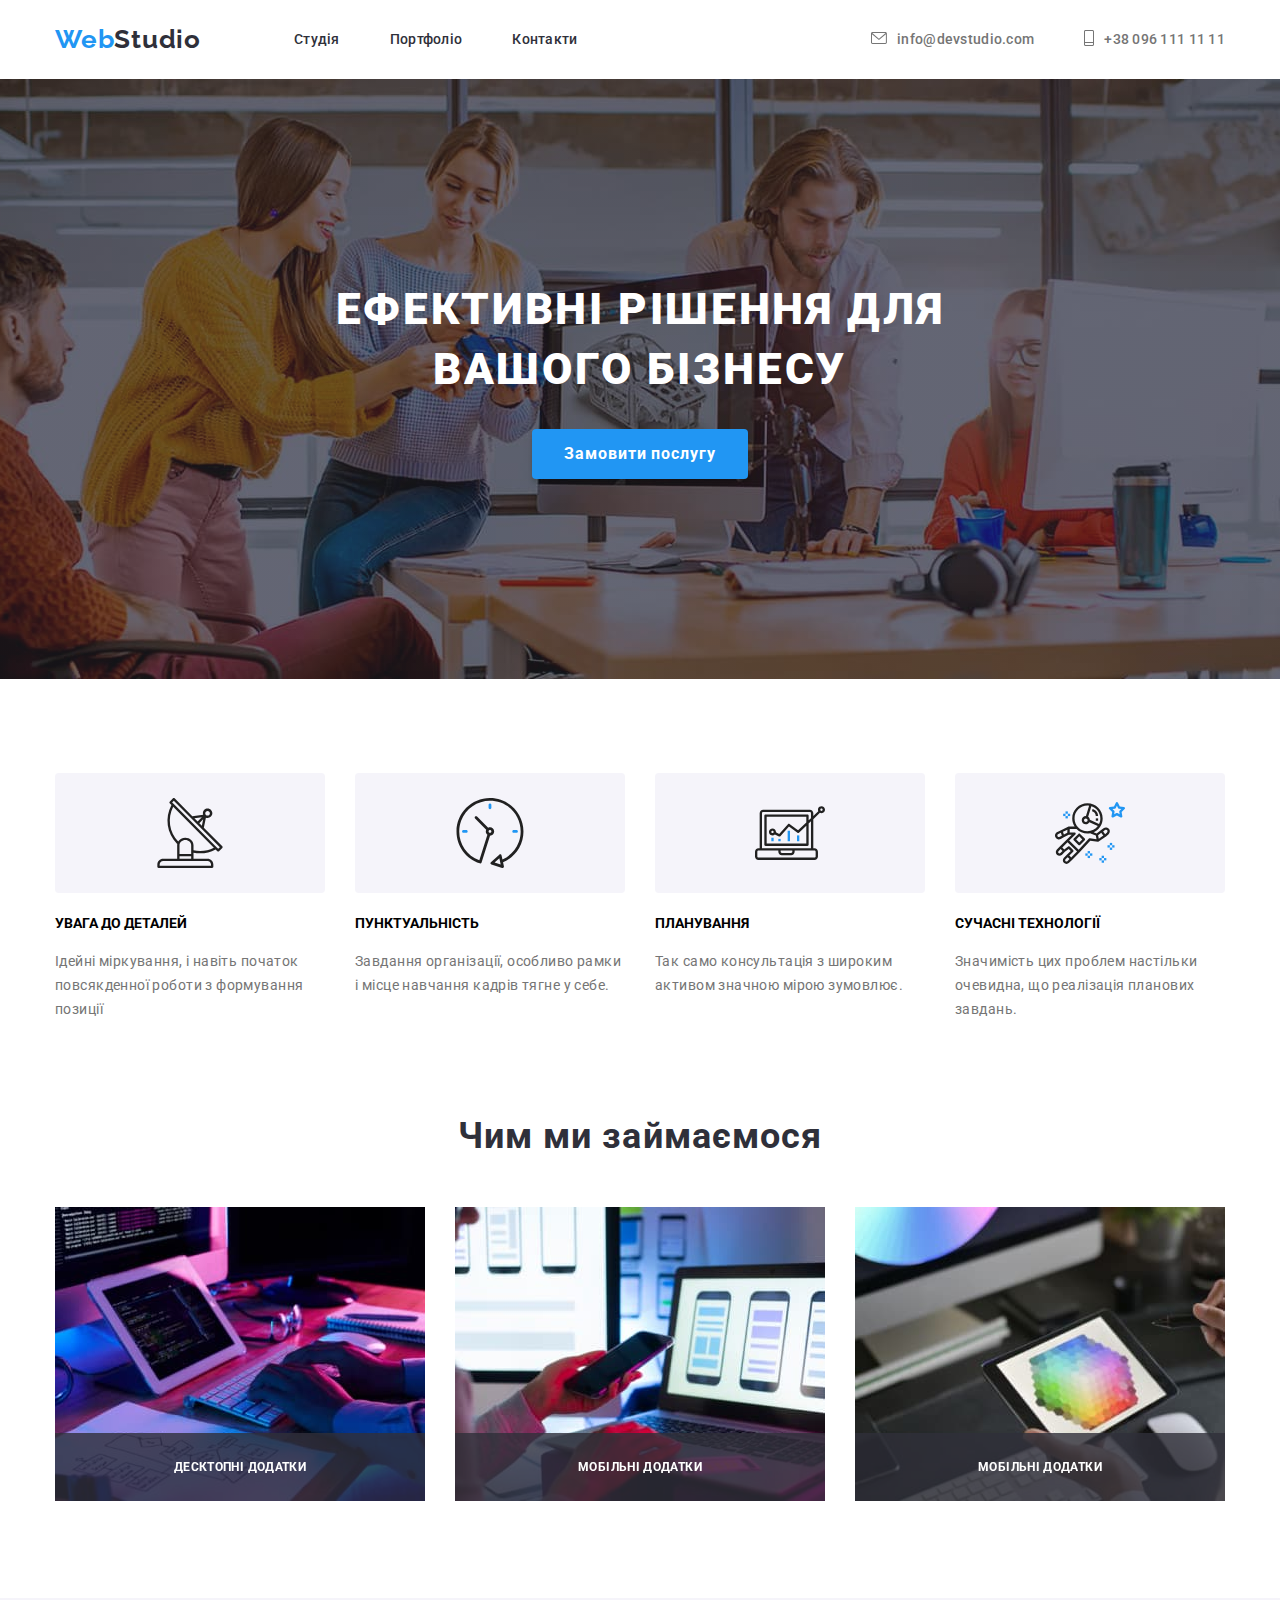
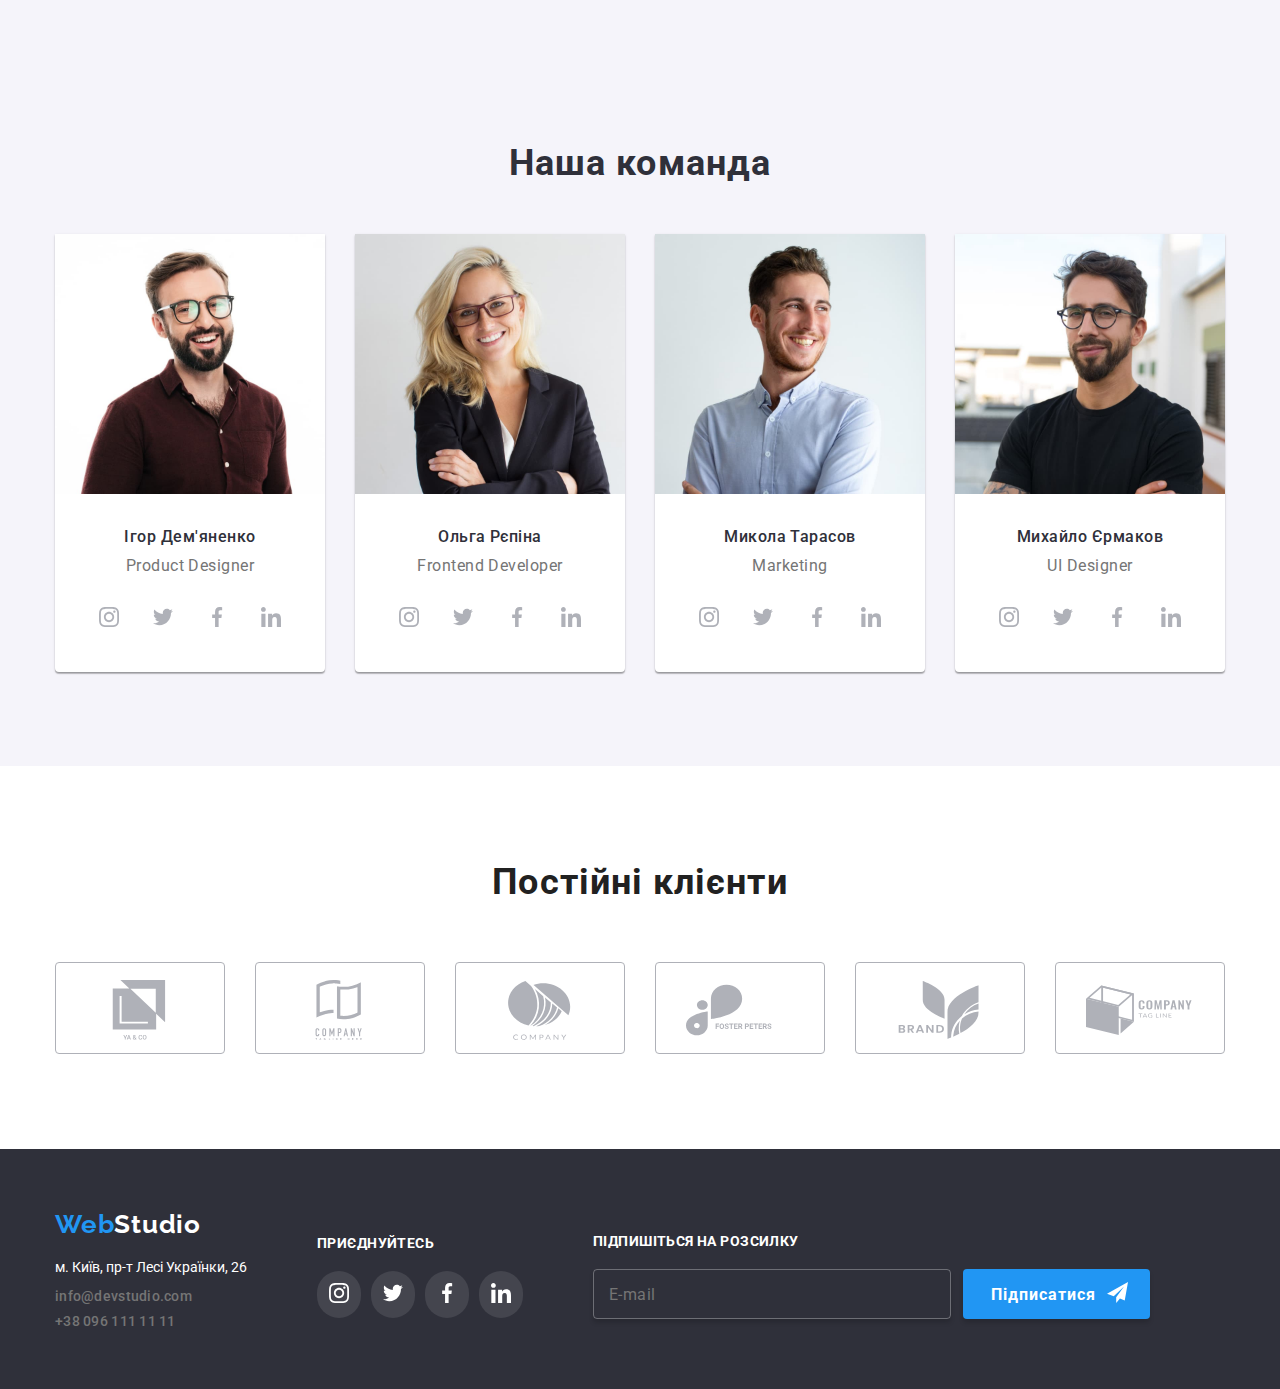
==== index.html @ fb2f6e96 "add Modal, Header after and footer form" ====
<!DOCTYPE html>
<html lang="en">
<head>
    
    
    <meta charset="UTF-8">
    <meta name="viewport" content="width=device-width, initial-scale=1.0">
    <title>Web Studio</title>
    <link rel="stylesheet" href="https://cdnjs.cloudflare.com/ajax/libs/modern-normalize/2.0.0/modern-normalize.min.css">
    <link rel="preconnect" href="https://fonts.googleapis.com">
<link rel="preconnect" href="https://fonts.gstatic.com" crossorigin>
<link href="https://fonts.googleapis.com/css2?family=Raleway:wght@700;900&family=Roboto:wght@400;500;700&display=swap" rel="stylesheet">
<link rel="stylesheet" href="https://cdnjs.cloudflare.com/ajax/libs/modern-normalize/2.0.0/modern-normalize.min.css">
    <link rel="stylesheet" href="./css/studio.css">

    
</head>
<body>
        
    <header class="header">
        <div class="container">
            <div class="header_pages">
            <a href="index.html" class="logo">Web<span class="logo2" id="header-logo__black">Studio</span></a>
            <nav class="navigation">
            <ul class="nav__list">
                <li class="nav-list__item"><a href="./index.html" class="nav-list__link">Студія</a></li>
                <li class="nav-list__item"><a href="./Portfolio.html" class="nav-list__link">Портфоліо</a> </li>
                <li class="nav-list__item"><a href="#" class="nav-list__link">Контакти</a></li>
            </ul>
            </nav>
        </div>
            <ul class="contacts">

                <li class="contacts__item">
                <a href="mailto:info@devstudio.com" class="contact-link__item">    
                    <svg class="contacts-email__svg">
                    <use href="./images/icons/symbol-defs.svg#icon-email"></use>
                </svg>
                </a> 
                <a href="mailto:info@devstudio.com" class="mailto__link">info@devstudio.com</a>
            </li>
                <li class="contacts__item">
                    <a href="tel:+380961111111" class="contact-link__item">
                    <svg class="contacts-phone__svg">
                    <use href="./images/icons/symbol-defs.svg#icon-phone"></use>
                </svg>
                </a>
                <a href="tel:+380961111111" class="tel__link">+38 096 111 11 11</a>
            </li>
            
            </ul>
    </div>
    </header>
    <main class="main">
        <section class="hero">
        <div class="container">
            <h1 class="hero__title">Ефективні рішення для вашого бізнесу</h1>  
            <button type="button" class="hero__btn" data-open-modal>Замовити послугу</button> 
            <div class="backdrop is-hidden" data-modal>
                <div class="modal" >
                    <form class="modal__form"> 
                    <h3 class="modal__title">Залиште свої дані, ми вам передзвонимо</h3>
                     
                        <ul class="modal-form__list">
                            <li class="modal-list__item">
                                <label for="name" class="modal-form__label">Ім'я</label> 
                                <input type="name" id="name" class="modal-form__input">
                                <svg class="modal-form__icon">
                                    <use href="./images/icons/symbol-defs.svg#icon-modal2">
                                    </use>
                                </svg>
                            </li>
                                <li class="modal-list__item">
                                <label for="phone" class="modal-form__label">Телефон</label>
                                <input type="phone" id="phone" class="modal-form__input">
                                <svg class="modal-form__icon">
                                    <use href="./images/icons/symbol-defs.svg#icon-modal3">
                                    </use>
                                </svg>
                            </li>
                            <li class="modal-list__item">
                            <label for="email" class="modal-form__label">Пошта</label>
                            <input type="email" id="email" class="modal-form__input">
                            <svg class="modal-form__icon">
                                <use href="./images/icons/symbol-defs.svg#icon-modal4">

                                </use>
                            </svg>
                            </li>
                            <li class="modal-list__item">
                            <label for="comm" class="modal-form__label">Коментар</label> 
                            <textarea name="text" id="comm" class="modal-form__comm" placeholder="Введіть текст"></textarea>
                            </li>
                        </ul>
                        <div class="modal-form__div">
                            <input type="checkbox" class="modal-form__check">
                            <p class="modal-form__text">Погоджуюся з розсилкою та приймаю <a class="modal-form__link" href="#">Умови договору</a></p>
                        </div>
                        <button type="submit" class="form-btn__submit">Відправити</button>
                     </form>  
                        <button class="modal-btn__close" data-close-modal ><svg class="modal-icon__close"><use href="./images/icons/symbol-defs.svg#icon-modal1"></use></svg></button>
                </div>
            </div>
        </div>
        </section>

    <section class="rules">
        <div class="container">
        <ul class="rules__list">
            <li class="rules-list__item"><h4 class="rules-list__title">УВАГА ДО ДЕТАЛЕЙ</h4> 
            <p class="rules-list__texte">Iдейні міркування, і навіть початок  повсякденної 
             роботи з формування позиції</p></li>
            <li class="rules-list__item"><h4 class="rules-list__title">ПУНКТУАЛЬНІСТЬ</h4>
            <p  class="rules-list__texte"> Завдання організації, особливо рамки і місце навчання кадрів тягне у себе.</p></li>
            <li class="rules-list__item"><h4 class="rules-list__title">ПЛАНУВАННЯ</h4>
            <p  class="rules-list__texte">Так само консультація з широким активом значною мірою зумовлює.</p></li>
            <li class="rules-list__item"> <h4 class="rules-list__title">СУЧАСНІ ТЕХНОЛОГІЇ</h4>
            <p  class="rules-list__texte">Значимість цих проблем настільки очевидна, що реалізація планових завдань.</p></li>
        </ul>
    </div>
        </section>
        <section class="about">
        <div class="container">
            <h2 class="about__title">Чим ми займаємося</h2>
            <ul class="about__list">
                <li class="about-list__item"><img class="about-list__img" src="./images/app1.jpg" alt="Planning">
                <p class="about-list__texte"> Десктопні додатки</p>
                </li>
                <li class="about-list__item"><img class="about-list__img" src="./images/app2.jpg" alt="Designing">
                <p class="about-list__texte"> Мобільні додатки</p>
                </li>  
                <li class="about-list__item"> <img class="about-list__img" src="./images/app3.jpg" alt="Design">
                <p class="about-list__texte"> Мобільні додатки</p>
                </li>
            </ul> 
        </div>
        </section>
        <section class="team">
            <div class="container">
        
            <h2 class="team__title">Наша команда</h2>
        <ul class="team__list">
        <li class="team-list__item">
            <img class="team__img" src="./images/team1.jpg" alt="Igor">
            <p class="team-list__name">Ігор Дем'яненко</p><p class="team-list__work">
            Product Designer</p>
            <ul class="team-list__svgs">
                <li class="team-svgs__item">
                    <a class="team-svgs__link" href="#">
                        <svg class="team-list__svg">
                            <use href="./images/icons/symbol-defs.svg#icon-instagram"></use>
                        </svg>
                    </a>
                </li>
                <li class="team-svgs__item">
                    <a class="team-svgs__link" href="#">
                        <svg class="team-list__svg">
                            <use href="./images/icons/symbol-defs.svg#icon-twitter"></use>
                        </svg>
                    </a>
                </li>
                <li class="team-svgs__item">
                    <a class="team-svgs__link" href="#">
                        <svg class="team-list__svg">
                            <use href="./images/icons/symbol-defs.svg#icon-facebook"></use>
                        </svg>
                    </a>
                </li>
                <li class="team-svgs__item">
                <a class="team-svgs__link" href="#">
                        <svg class="team-list__svg">
                            <use href="./images/icons/symbol-defs.svg#icon-linkedin"></use>
                        </svg>
                    </a>
                </li>
            </ul> 
        </li>
            <li class="team-list__item"><img class="team__img" src="./images/team2.jpg" alt="Olga">
            <p class="team-list__name">Ольга Рєпіна</p><p  class="team-list__work">Frontend Developer</p>
            <ul class="team-list__svgs">
                <li class="team-svgs__item">
                    <a class="team-svgs__link" href="#">
                        <svg class="team-list__svg">
                            <use href="./images/icons/symbol-defs.svg#icon-instagram"></use>
                        </svg>
                    </a>
                </li>
                <li class="team-svgs__item">
                    <a class="team-svgs__link" href="#">
                        <svg class="team-list__svg">
                            <use href="./images/icons/symbol-defs.svg#icon-twitter"></use>
                        </svg>
                    </a>
                </li>
                <li class="team-svgs__item">
                    <a class="team-svgs__link" href="#">
                        <svg class="team-list__svg">
                            <use href="./images/icons/symbol-defs.svg#icon-facebook"></use>
                        </svg>
                    </a>
                </li>
                <li class="team-svgs__item">
                <a class="team-svgs__link" href="#">
                        <svg class="team-list__svg">
                            <use href="./images/icons/symbol-defs.svg#icon-linkedin"></use>
                        </svg>
                    </a>
                </li>
            </ul> 
        </li>
           <li class="team-list__item"> <img class="team__img" src="./images/team3.jpg" alt="Mykola">
            <p class="team-list__name">Микола Тарасов</p><p  class="team-list__work"> Marketing</p>
            <ul class="team-list__svgs">
                <li class="team-svgs__item">
                    <a class="team-svgs__link" href="#">
                        <svg class="team-list__svg">
                            <use href="./images/icons/symbol-defs.svg#icon-instagram"></use>
                        </svg>
                    </a>
                </li>
                <li class="team-svgs__item">
                    <a class="team-svgs__link" href="#">
                        <svg class="team-list__svg">
                            <use href="./images/icons/symbol-defs.svg#icon-twitter"></use>
                        </svg>
                    </a>
                </li>
                <li class="team-svgs__item">
                    <a class="team-svgs__link" href="#">
                        <svg class="team-list__svg">
                            <use href="./images/icons/symbol-defs.svg#icon-facebook"></use>
                        </svg>
                    </a>
                </li>
                <li class="team-svgs__item">
                <a class="team-svgs__link" href="#">
                        <svg class="team-list__svg">
                            <use href="./images/icons/symbol-defs.svg#icon-linkedin"></use>
                        </svg>
                    </a>
                </li>
            </ul> 
        </li>
            <li class="team-list__item"><img class="team__img" src="./images/team4.jpg" alt="Mykhailo">
            <p class="team-list__name">Михайло Єрмаков</p><p  class="team-list__work">UI Designer</p>
            <ul class="team-list__svgs">
                <li class="team-svgs__item">
                    <a class="team-svgs__link" href="#">
                        <svg class="team-list__svg">
                            <use href="./images/icons/symbol-defs.svg#icon-instagram"></use>
                        </svg>
                    </a>
                </li>
                <li class="team-svgs__item">
                    <a class="team-svgs__link" href="#">
                        <svg class="team-list__svg">
                            <use href="./images/icons/symbol-defs.svg#icon-twitter"></use>
                        </svg>
                    </a>
                </li>
                <li class="team-svgs__item">
                    <a class="team-svgs__link" href="#">
                        <svg class="team-list__svg">
                            <use href="./images/icons/symbol-defs.svg#icon-facebook"></use>
                        </svg>
                    </a>
                </li>
                <li class="team-svgs__item">
                <a class="team-svgs__link" href="#">
                        <svg class="team-list__svg">
                            <use href="./images/icons/symbol-defs.svg#icon-linkedin"></use>
                        </svg>
                    </a>
                </li>
            </ul> 
        </li>
        </ul>
        </div>
    </section>
    <section class="customers">
        <div class="container">
            <h2 class="customers__title">Постійні клієнти</h2>
            <ul class="customer__list">
                <li class="customer-list__item">
                    <a href="#" class="customer-list__link">
                    <svg class="customer-list__svg">
                        <use href="./images/icons/symbol-defs.svg#icon-union"></use>
                    </svg>
                    </a>
                </li>
                <li class="customer-list__item">
                    <a href="#" class="customer-list__link">
                        <svg class="customer-list__svg">
                            <use href="./images/icons/symbol-defs.svg#icon-company1"></use>
                        </svg>
                        </a>
                </li>
                <li class="customer-list__item">
                    <a href="#" class="customer-list__link">
                        <svg class="customer-list__svg">
                            <use href="./images/icons/symbol-defs.svg#icon-company2"></use>
                        </svg>
                        </a>
                </li>
                <li class="customer-list__item">
                    <a href="#" class="customer-list__link">
                        <svg class="customer-list__svg">
                            <use href="./images/icons/symbol-defs.svg#icon-foster"></use>
                        </svg>
                        </a>
                </li>
                <li class="customer-list__item">
                    <a href="#" class="customer-list__link">
                        <svg class="customer-list__svg">
                            <use href="./images/icons/symbol-defs.svg#icon-brand"></use>
                        </svg>
                        </a>
                </li>
                <li class="customer-list__item">
                    <a href="#" class="customer-list__link">
                        <svg class="customer-list__svg">
                            <use href="./images/icons/symbol-defs.svg#icon-company3"></use>
                        </svg>
                        </a>
                </li>
            </ul>
        </div>
    </section>

    </main> 
    <footer class="footer">
        <div class="container"> 
        <div class="footer-pages__left">
            <a href="./index.html" class="logo">Web<span class="logo2" id="footer-logo__white">Studio</span></a>
            
    <p class="footer__address">м. Київ, пр-т Лесі Українки, 26</p>
            <ul class="footer-contacts__list">
    <li class="footer-list__item"><a href="mailto:info@devstudio.com" class="footer__mailto">info@devstudio.com</a> </li>
    <li class="footer-list__item"><a href="tel:+380961111111" class="footer__tel ">+38 096 111 11 11</a></li>
    </div>      
    </ul>
        <div class="footer-pages__center">
            <h3 class="footer-pages__title">приєднуйтесь</h3>
            <ul class="footer-network__list">
            <li class="footer-network__item">
                <a href="#" class="footer-network__link">
                <svg class="footer-network__svg">
                    <use href="./images/icons/symbol-defs.svg#icon-instagram"></use>
                </svg>
                </a>
            </li>
            <li class="footer-network__item">
                <a href="#" class="footer-network__link">
                <svg class="footer-network__svg">
                    <use href="./images/icons/symbol-defs.svg#icon-twitter"></use>
                </svg>
                </a>
            </li>
            <li class="footer-network__item">
                <a href="#" class="footer-network__link">
                <svg class="footer-network__svg">
                    <use href="./images/icons/symbol-defs.svg#icon-facebook"></use>
                </svg>
                </a>
            </li>
            <li class="footer-network__item">
                <a href="#" class="footer-network__link">
                <svg class="footer-network__svg">
                    <use href="./images/icons/symbol-defs.svg#icon-linkedin"></use>
                </svg>
                </a>
            </li>
            </ul>
        </div>
        <div class="footer-pages__right">
            <h3 class="footer-pages__title">Підпишіться на розсилку</h3>
            <form class="footer-right__form">
                <input type="email" placeholder="E-mail" class="footer-right__input">
                <button class="footer-right__btn" type="button">Підписатися <svg class="footer-right__icon"><use href="./images/icons/symbol-defs.svg#icon-footer1"></use></svg></button>
            </form>
        </div>
        <script src="./js/modal.js "></script>
</div>
    </footer>
</body>
</html>
---- css/studio.css ----
:root{
    --project-black:#2F303A;;
    --project-grey:rgba(117, 117, 117, 1);
    --project-blue:rgba(33, 150, 243, 1);
}
body{
    font-family: 'Roboto', sans-serif;
    font-size: 14px;
    font-style: normal;
    line-height: normal;
}
a{
    text-decoration: none;
}
ul{
    list-style-type: none;
}

ul, p, h2, button{
    padding: 0;
    margin: 0;
}
/* container */
.container{
    width: 1200px;
    padding: 0 15px;
    margin: 0 auto;
 /* outline: 2px solid red;  */
} 
button{
    cursor: pointer;
    border: none;
}
/* header */
header{
    /* outline: 2px solid burlywood; */
    padding: 24px 0 25px;
}
.header .container{
    display: flex;
    align-items: center;
    justify-content: space-between;
}
.header_pages{
    display: flex;
    gap: 93px;
    
}
.logo{
    color: var(--project-blue);
    font-family: 'Raleway',sans-serif;
    font-size: 26px;
    font-weight: 700;
    letter-spacing: 0.78px;
    text-decoration: none; 


   
}
.logo2{
    font-family: 'Raleway', sans-serif;
    font-size: 26px;
    font-weight: 700;
    letter-spacing: 0.78px;
    text-decoration: none;
}
#header-logo__black{
    color: var(--project-black);
}
.navigation{
    display: flex;
    align-items: center;
    justify-content: space-between;

}
.nav__list{
  display: flex;
  gap: 50px;
}
.nav-list__item{
    position: relative;
}
.nav-list__link{
    color: var(--project-black);
    font-weight: 500;
    line-height: normal;
    letter-spacing: 0.28px;
    text-decoration: none;
}
.nav-list__link:hover{
    color: var(--project-blue);
}
.nav-list__link:hover::after{
    content: '';
    display: block;
    background-color: #2196f3;
    border-radius: 2px;
    width: 100%;
    height: 4px;
    position: absolute;
    top: 45px;
}
.contacts{
    display: flex;
    gap: 50px;
}
.contacts__item{
    display: flex;
    align-items: center;
    justify-content: center;
}
.contacts-email__svg{
    width: 16px;
    height: 12px;
}
.contacts-phone__svg{
    width: 10px;
    height: 16px;
}
.contacts-email__svg, .contacts-phone__svg{
    fill: #757575;
}
.contacts__item:hover svg{
    fill: #2196f3;
}
.mailto__link,.tel__link{
    color: var(--project-grey);
    font-weight: 500;
    letter-spacing: 0.28px;
    margin-left: 10px;
}
.mailto__link:hover, .tel__link:hover{
    color: var(--project-blue);
}

.header .container{
    display: flex;
    align-items: center;
    justify-content: space-between;
}
/* main */
.hero{
    background-color: var(--project-black);
    padding: 200px 0; 
    width: 100%;
    background-image:linear-gradient( to right, rgba(47, 48, 58, 0.40), rgba(47, 48, 58, 0.40)), url('../images/hero2img.jpg');
    background-position: center;
    background-size: cover;
    background-repeat: no-repeat;
}
.hero__title{
    color: #FFF;
    text-align: center;
    font-size: 44px;
    font-weight: 900;
    line-height:1.36364; /* 136.364% */
    letter-spacing: 2.64px;
    text-transform: uppercase;
    display: block;
    width: 696px;
    margin: 0 auto 30px;
  

}   
.hero__btn{
    
    color: #FFF;
    text-align: center;
    font-size: 16px;
    font-weight: 700;
    line-height: 1.875; /* 187.5% */
    letter-spacing: 0.96px;
    padding: 10px 32px;
    display: block;
    margin: 0 auto;
    box-shadow: 0px 4px 4px 0px rgba(0, 0, 0, 0.15);
    
   

    border-radius: 4px;
    background: var(--project-blue);
    box-shadow: 0px 4px 4px 0px rgba(0, 0, 0, 0.15);  
    border: none;  
}

.backdrop {
    position: fixed;
    top: 0;
    left: 0;
    width: 100%;
    height: 100%;
    background-color: rgba(0, 0, 0, 0.5);
    opacity: 1;
}

.backdrop.is-hidden {
    opacity: 0;
    pointer-events: none;
}
.no-scroll {
    overflow: hidden;
}
.modal {
    border-radius: 4px;
    position: absolute;
    top: 50%;
    left: 50%;
    min-width: 528px;
    min-height: 581px;

    padding: 40px;
    box-shadow: 0 2px 1px 0 rgba(0, 0, 0, 0.2), 0 1px 1px 0 rgba(0, 0, 0, 0.14), 0 1px 3px 0 rgba(0, 0, 0, 0.12);
    background-color: #fff;
    transform: translate(-50%, -50%);
}

.moodal-form__list{
    display: flex;
    flex-wrap: wrap;
    flex-direction: column;
}
.modal-list__item{
    width: 448px;
    position: relative;
}
.modal__title{
    font-weight: 700;
    font-size: 20px;
    letter-spacing: 0.03em;
    text-align: center;
    color: #212121;
}
.modal-form__label{
    font-weight: 400;
    font-size: 12px;
    letter-spacing: 0.01em;
    color: #757575;
}
.modal-form__input{
    border: 1px solid rgba(33, 33, 33, 0.2);
    border-radius: 4px;
    width: 448px;
    height: 40px;
    margin: 7px 0 10px;
    cursor: pointer;
    padding-left: 41px;
}
.modal-form__input:hover,
.modal-form__input:hover + .modal-form__icon {
    border-color:#2196f3 ;
    fill: #2196f3;
}
.modal-form__icon{
    width: 13px;
    height: 13px;
    position: absolute;
    left: 14px;
    top: 37px;
}
.modal-form__comm{
    margin: 6px 0 10px;
    padding: 11px;
    border: 1px solid rgba(33, 33, 33, 0.2);
    border-radius: 4px;
    width: 448px;
    height: 120px;
    resize: none;

}
.modal-form__div{
    display: flex;
    align-items: center;
    justify-content: center;
    gap: 8px;
    
}
.modal-form__text{
    font-weight: 400;
    font-size: 14px;
    line-height: 171%;
    letter-spacing: 0.03em;
    color: #757575;
}
.modal-form__check{
    appearance: none;
    border-radius: 1px;
    width: 16px;
    height: 15px;
    outline: 2px solid #212121;
    position: relative;
    cursor: pointer;
    
}
.modal-form__check:checked::after{
    content: '\2714';
    position: absolute;
    width: 100%;
    height: 100%;
    border-radius: 2px;
    outline: 3px solid #2196f3;
    background-color: #2196f3;
    color:  #fff;
    display: flex;
    justify-content: center;
    align-items:center;
    
}
.modal-form__link{
    text-decoration:underline ;
    color:#2196f3 ;
}
.form-btn__submit{
    display: block;
    border-radius: 4px;
    box-shadow: 0 4px 4px 0 rgba(0, 0, 0, 0.15);
    background-color: #188ce8;
    padding: 10px 52px;
    margin: 30px auto 0;

    font-weight: 700;
    font-size: 16px;
    line-height: 187%;
    letter-spacing: 0.06em;
    text-align: center;
    color: #fff;
}
.modal-btn__close{
    padding: 8px 11px;
    border: 1px solid rgba(0, 0, 0, 0.1);
    border-radius: 100%;
    background-color: #FFF;
    position: absolute;
    top: 8px;
    right: 8px;
}
.modal-icon__close{
    width: 11px;
    height: 11px;
    
}
.modal-icon__close:hover{
    fill: #2196f3;
}
/* rules  */
.rules{
    /* outline: 3px dashed purple; */
    padding: 94px 0 94px ;

}
.rules__list{
    display: flex;
    gap: 30px;
}

.rules-list_title{
    color: var(--project-black);
    font-weight: 700;
    letter-spacing: 0.42px;
    text-transform: uppercase;
    margin: 55px 0 10px;
}
.rules-list__texte{
    color: var(--project-grey);
    font-weight: 400;
    line-height: 1.71429; /* 171.429% */
    letter-spacing: 0.42px;
}

.rules-list__item:nth-child(1)::before{
    content:"" ;
    background-image:url('../images/anntena1.svg');
}
.rules-list__item:nth-child(2)::before{
    content:"";
    background-image:url('../images/clock1.svg');
}
.rules-list__item:nth-child(3)::before{
    content:"";
    background-image: url('../images/diagram1.svg');
}
.rules-list__item:nth-child(4)::before{
    content:"";
    background-image: url('../images/astronaut1.svg') ;
}
.rules-list__item::before{
    content: "";
    display: inline-block;
    background-position: center;
    background-color:  #F5F4FA;
    background-repeat: no-repeat;
    width: 270px;
    height: 120px;
    border-radius: 4px;
    
   
}
/* about */
.about{
    /* outline: 2px solid blue; */
    padding: 0 0 94px;
}

.about__list{
    display: flex;
    gap: 30px;
    
}
.about-list__item{
    position: relative;

}
.about__title{
    color: var(--project-black);
    text-align: center;
    font-size: 36px;
    font-weight: 700;
    letter-spacing: 1.08px;
    margin: 0 0 50px ;
    /* padding-top: 94px; */
}

.about-list__img{
    width: 370px;
    flex-shrink: 0;
}
.about-list__texte{
    font-weight: 700;
    font-size: 12px;
    letter-spacing: 0.03em;
    text-transform: uppercase;
    text-align: center;
    color: #fff;   
    width: 370px;
    background-color:rgba(47, 48, 58, 0.8);
    padding: 27px 113px ;
    letter-spacing: 0.03em;
    position: absolute;
    bottom:3px;
    
}
/* team */
.team{
    /* outline: 2px solid red; */
    padding: 94px 0;
    background: #F5F4FA;
}
.team__list{
    display: flex;
    gap: 30px;
}
.team-list__item{
    border-radius: 0px 0px 4px 4px;
    background: #FFF;
    width: 270px;
    padding-bottom: 30px;
    box-shadow: 0px 2px 1px 0px rgba(0, 0, 0, 0.20), 0px 1px 1px 0px rgba(0, 0, 0, 0.14), 0px 1px 3px 0px rgba(0, 0, 0, 0.12);
}
.team__title{
    color: var(--project-black);
    text-align: center;
    font-size: 36px;
    font-weight: 700;
    letter-spacing: 1.08px;
    margin:50px;
}
.team__img{
    width: 270px;
    height: 260px;
    flex-shrink: 0;
    margin-bottom: 30px;
}
.team-list__name{
    color: var(--project-black);
    text-align: center;
    font-size: 16px;
    font-weight: 500;
    letter-spacing: 0.48px;
    margin-bottom:10px;
}
.team-list__work{
    color: var(--project-grey);
    text-align: center;
    font-size: 16px;
    font-weight: 400;
    letter-spacing: 0.48px;
}
.team-list__svgs{
    display:flex;
    justify-content:center;
    gap: 10px;
    align-items:center;
    margin-top: 20px;
}
.team-svgs__item{
    padding: 12px;
    border-radius: 22px;
    cursor: pointer;

}
.team-svgs__item:hover{
    background-color: #2196f3;
}
.team-svgs__item:hover svg{
    fill: #FFF;
}
.team-list__svg{
    fill: #afb1b8;
    width: 20px;
    height: 20px;
} 
.team-list__svg:hover{
    fill: #FFF;
}

/* customers */
.customers{
    padding: 95px 0;   
}
.customers__title{
    font-weight: 700;
    font-size: 36px;
    letter-spacing: 0.03em;
    text-align: center;
    color: #212121;
    margin-bottom: 59px;
}
.customer__list{
    display: flex;
    justify-content: space-between;
    align-items: center;
}
.customer-list__item{
    width: 170px;
    height: 92px;
    border: 1px solid #afb1b8;
    border-radius: 4px;
    padding: 17px 30px;
}
.customer-list__item:hover{
    border-color: #2196f3;
    cursor: pointer;
}
.customer-list__item:hover svg{
    fill: #2196f3;
    cursor: pointer;
}
.customer-list__svg{
    width: 106px;
    height: 60px; 
    fill: #afb1b8;
}
/* footer */
.footer{
    /* outline: 2px solid red; */
    padding: 60px 0;
    background-color: var(--project-black);
}
.footer .container{
    display: flex;
    align-items: center;
}
.footer .container{
    display: flex;
    align-items:center ;
    gap: 70px;
}
.footer-pages__left{
    display: flex;
    flex-direction: column;
}
#footer-logo__white{
    color: #fff;
}
.footer-contacts__list{
    display: flex;
    gap: 9px;
    flex-direction: column;
}
.footer__address{
    margin: 20px 0 13px;
    color: #FFF;
}
.footer__mailto, .footer__tel{
    color: var(--project-grey);
    font-weight: 500;
    letter-spacing: 0.28px;
    text-decoration: none; 
}
.footer__tel:hover{
    color: var(--project-blue);
}
.footer__mailto:hover{
    color: var(--project-blue);
}
.footer-pages__title{
    font-family: var(--font-family);
    font-weight: 700;
    font-size: 14px;
    letter-spacing: 0.03em;
    text-transform: uppercase;
    color: #fff;
    margin-bottom: 20px;
}
.footer-network__list{
    display: flex;
    gap: 10px;
    
}
.footer-network__item{
    display: inline-block;
    padding: 12px;
    border-radius: 22px;
    background-color:rgba(255, 255, 255, 0.1) ;
}
.footer-network__item:hover{
    background-color:  #2196f3;
    cursor: pointer;
}
.footer-network__svg{
    fill: #FFF;
    width: 20px;
    height: 20px;
}
.footer-right__form{
    display: flex;
    gap: 12px;
}
.footer-right__input{
    border: 1px solid rgba(255, 255, 255, 0.3);
    border-radius: 4px;
    width: 358px;
    height: 50px;
    box-shadow: 0 4px 4px 0 rgba(0, 0, 0, 0.15);
    background-color: rgba(33, 150, 243, 0);
    padding: 13px 15px;
    
    font-weight: 400;
    font-size: 16px;
    line-height: 125%;
    letter-spacing: 0.03em;
    color: rgba(255, 255, 255, 0.6);
}

.footer-right__btn{
    border-radius: 4px;
    box-shadow: 0 4px 4px 0 rgba(0, 0, 0, 0.15);
    background-color: #2196f3;
    padding: 10px 28px;
    height: 50px;


    font-weight: 700;
    font-size: 16px;
    line-height: 187%;
    letter-spacing: 0.06em;
    text-align: center;
    color: #fff;
}
.footer-right__icon{
    width: 21px;
    height: 21px;
    fill: #FFF;
    position: relative;
    left: 6px;
    top: 3px;
}
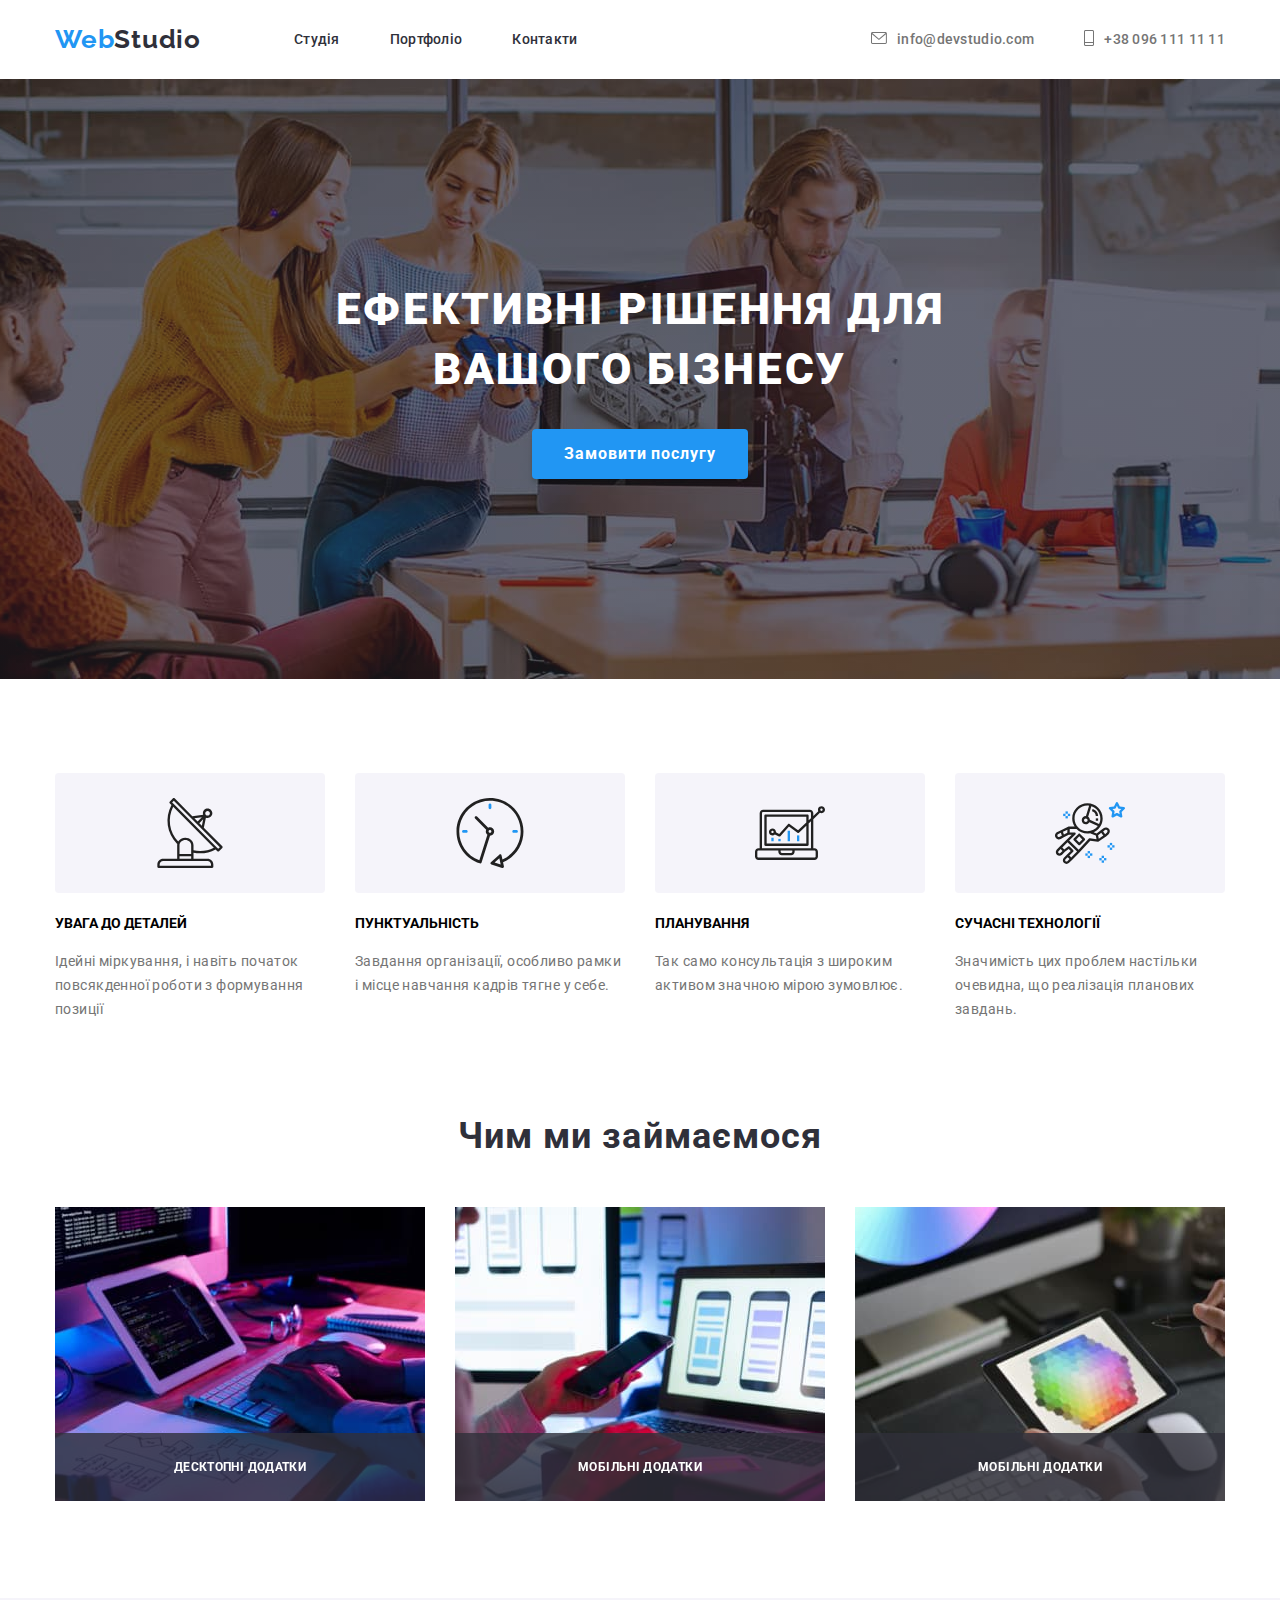
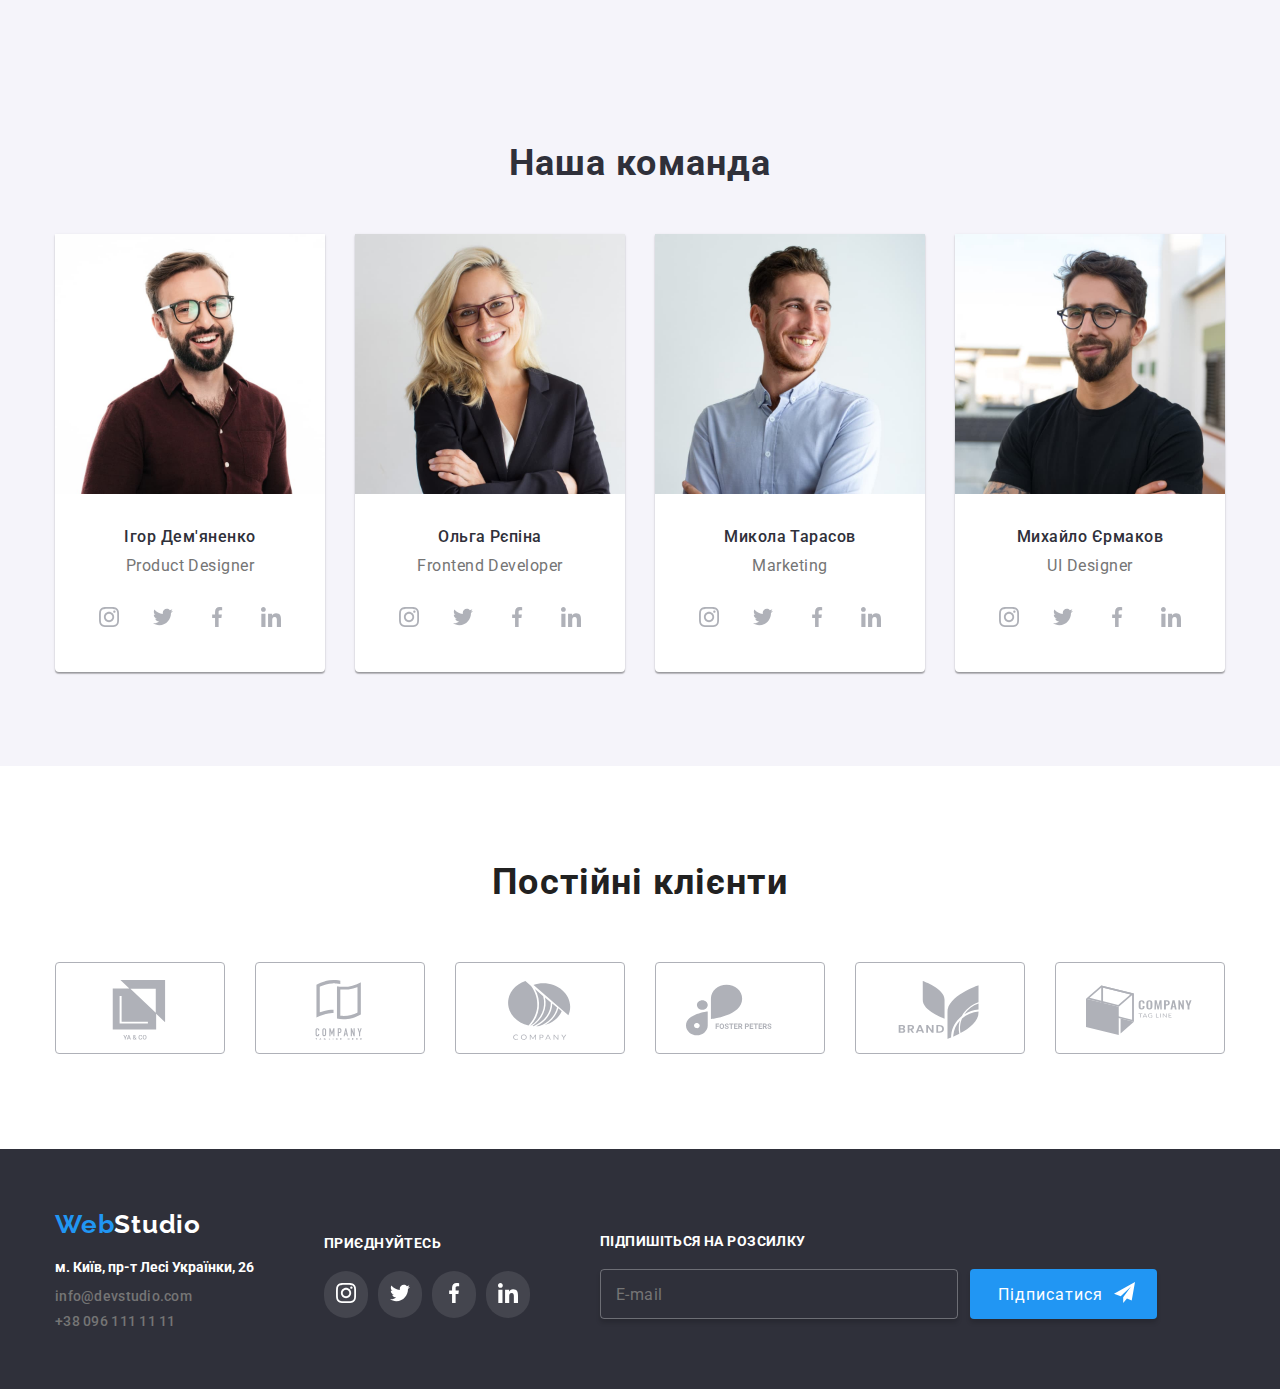
==== commit 7e386e17: "add thumb" ====
--- a/index.html
+++ b/index.html
@@ -123,14 +123,23 @@
         <div class="container">
             <h2 class="about__title">Чим ми займаємося</h2>
             <ul class="about__list">
-                <li class="about-list__item"><img class="about-list__img" src="./images/app1.jpg" alt="Planning">
-                <p class="about-list__texte"> Десктопні додатки</p>
-                </li>
-                <li class="about-list__item"><img class="about-list__img" src="./images/app2.jpg" alt="Designing">
-                <p class="about-list__texte"> Мобільні додатки</p>
+                <li class="about-list__item">
+                    <figure class="about-list__thumb">
+                        <img class="about-list__img" src="./images/app1.jpg" alt="Planning">
+                        <figcaption class="about-list__texte"> Десктопні додатки</figcaption>
+                </figure>  
+                </li>
+                <li class="about-list__item">
+                    <figure class="about-list__thumb">
+                        <img class="about-list__img" src="./images/app2.jpg" alt="Designing">
+                        <figcaption class="about-list__texte"> Мобільні додатки</figcaption>
+                </figure>
                 </li>  
-                <li class="about-list__item"> <img class="about-list__img" src="./images/app3.jpg" alt="Design">
-                <p class="about-list__texte"> Мобільні додатки</p>
+                <li class="about-list__item"> 
+                    <figure class="about-list__thumb">
+                        <img class="about-list__img" src="./images/app3.jpg" alt="Design">
+                        <figcaption class="about-list__texte"> Мобільні додатки</figcaption>
+                </figure>   
                 </li>
             </ul> 
         </div>
@@ -376,7 +385,7 @@
             <h3 class="footer-pages__title">Підпишіться на розсилку</h3>
             <form class="footer-right__form">
                 <input type="email" placeholder="E-mail" class="footer-right__input">
-                <button class="footer-right__btn" type="button">Підписатися <svg class="footer-right__icon"><use href="./images/icons/symbol-defs.svg#icon-footer1"></use></svg></button>
+                <button class="footer-right__btn" type="submit">Підписатися <svg class="footer-right__icon"><use href="./images/icons/symbol-defs.svg#icon-footer1"></use></svg></button>
             </form>
         </div>
         <script src="./js/modal.js "></script>
--- a/css/studio.css
+++ b/css/studio.css
@@ -2,12 +2,15 @@
     --project-black:#2F303A;;
     --project-grey:rgba(117, 117, 117, 1);
     --project-blue:rgba(33, 150, 243, 1);
+    --svg-hover: #2196f3;
+    --web-studio-white:#FFF;
 }
 body{
     font-family: 'Roboto', sans-serif;
     font-size: 14px;
     font-style: normal;
     line-height: normal;
+    font-weight: 700;
 }
 a{
     text-decoration: none;
@@ -16,7 +19,7 @@
     list-style-type: none;
 }
 
-ul, p, h2, button{
+ul, p, h2, button, figure, figcaption{
     padding: 0;
     margin: 0;
 }
@@ -25,7 +28,6 @@
     width: 1200px;
     padding: 0 15px;
     margin: 0 auto;
- /* outline: 2px solid red;  */
 } 
 button{
     cursor: pointer;
@@ -60,7 +62,6 @@
 .logo2{
     font-family: 'Raleway', sans-serif;
     font-size: 26px;
-    font-weight: 700;
     letter-spacing: 0.78px;
     text-decoration: none;
 }
@@ -93,7 +94,7 @@
 .nav-list__link:hover::after{
     content: '';
     display: block;
-    background-color: #2196f3;
+    background-color: var(--svg-hover);
     border-radius: 2px;
     width: 100%;
     height: 4px;
@@ -121,7 +122,7 @@
     fill: #757575;
 }
 .contacts__item:hover svg{
-    fill: #2196f3;
+    fill: var(--svg-hover);
 }
 .mailto__link,.tel__link{
     color: var(--project-grey);
@@ -149,7 +150,7 @@
     background-repeat: no-repeat;
 }
 .hero__title{
-    color: #FFF;
+    color: var(--web-studio-white);
     text-align: center;
     font-size: 44px;
     font-weight: 900;
@@ -164,7 +165,7 @@
 }   
 .hero__btn{
     
-    color: #FFF;
+    color: var(--web-studio-white);
     text-align: center;
     font-size: 16px;
     font-weight: 700;
@@ -210,7 +211,7 @@
 
     padding: 40px;
     box-shadow: 0 2px 1px 0 rgba(0, 0, 0, 0.2), 0 1px 1px 0 rgba(0, 0, 0, 0.14), 0 1px 3px 0 rgba(0, 0, 0, 0.12);
-    background-color: #fff;
+    background-color: var(--web-studio-white);
     transform: translate(-50%, -50%);
 }
 
@@ -224,7 +225,7 @@
     position: relative;
 }
 .modal__title{
-    font-weight: 700;
+    
     font-size: 20px;
     letter-spacing: 0.03em;
     text-align: center;
@@ -245,10 +246,13 @@
     cursor: pointer;
     padding-left: 41px;
 }
+.modal-form__input{
+    outline-color:var(--svg-hover) ;
+}
 .modal-form__input:hover,
 .modal-form__input:hover + .modal-form__icon {
-    border-color:#2196f3 ;
-    fill: #2196f3;
+    border-color:var(--svg-hover) ;
+    fill: var(--svg-hover);
 }
 .modal-form__icon{
     width: 13px;
@@ -265,7 +269,14 @@
     width: 448px;
     height: 120px;
     resize: none;
-
+    cursor: text;
+
+}
+.modal-form__comm:hover{
+    border-color:var(--svg-hover);
+}
+.modal-form__comm:focus{
+    outline-color:var(--svg-hover) ;
 }
 .modal-form__div{
     display: flex;
@@ -292,14 +303,17 @@
     
 }
 .modal-form__check:checked::after{
-    content: '\2714';
+    content:'';
+    background-image: url("../images/check.svg");
+    background-position: center;
+    background-repeat: no-repeat;
     position: absolute;
     width: 100%;
     height: 100%;
     border-radius: 2px;
-    outline: 3px solid #2196f3;
-    background-color: #2196f3;
-    color:  #fff;
+    outline: 3px solid var(--svg-hover);
+    background-color: var(--svg-hover);
+    color:  var(--web-studio-white);
     display: flex;
     justify-content: center;
     align-items:center;
@@ -307,7 +321,7 @@
 }
 .modal-form__link{
     text-decoration:underline ;
-    color:#2196f3 ;
+    color:var(--svg-hover) ;
 }
 .form-btn__submit{
     display: block;
@@ -317,18 +331,18 @@
     padding: 10px 52px;
     margin: 30px auto 0;
 
-    font-weight: 700;
+    
     font-size: 16px;
     line-height: 187%;
     letter-spacing: 0.06em;
     text-align: center;
-    color: #fff;
+    color: var(--web-studio-white);
 }
 .modal-btn__close{
     padding: 8px 11px;
     border: 1px solid rgba(0, 0, 0, 0.1);
     border-radius: 100%;
-    background-color: #FFF;
+    background-color: var(--web-studio-white);
     position: absolute;
     top: 8px;
     right: 8px;
@@ -339,7 +353,7 @@
     
 }
 .modal-icon__close:hover{
-    fill: #2196f3;
+    fill: var(--svg-hover);
 }
 /* rules  */
 .rules{
@@ -354,7 +368,6 @@
 
 .rules-list_title{
     color: var(--project-black);
-    font-weight: 700;
     letter-spacing: 0.42px;
     text-transform: uppercase;
     margin: 55px 0 10px;
@@ -405,31 +418,27 @@
     gap: 30px;
     
 }
-.about-list__item{
-    position: relative;
-
-}
 .about__title{
     color: var(--project-black);
     text-align: center;
     font-size: 36px;
-    font-weight: 700;
     letter-spacing: 1.08px;
     margin: 0 0 50px ;
     /* padding-top: 94px; */
 }
-
+.about-list__thumb{
+    position: relative;
+}
 .about-list__img{
     width: 370px;
     flex-shrink: 0;
 }
 .about-list__texte{
-    font-weight: 700;
     font-size: 12px;
     letter-spacing: 0.03em;
     text-transform: uppercase;
     text-align: center;
-    color: #fff;   
+    color: var(--web-studio-white);   
     width: 370px;
     background-color:rgba(47, 48, 58, 0.8);
     padding: 27px 113px ;
@@ -450,7 +459,7 @@
 }
 .team-list__item{
     border-radius: 0px 0px 4px 4px;
-    background: #FFF;
+    background: var(--web-studio-white);
     width: 270px;
     padding-bottom: 30px;
     box-shadow: 0px 2px 1px 0px rgba(0, 0, 0, 0.20), 0px 1px 1px 0px rgba(0, 0, 0, 0.14), 0px 1px 3px 0px rgba(0, 0, 0, 0.12);
@@ -459,7 +468,6 @@
     color: var(--project-black);
     text-align: center;
     font-size: 36px;
-    font-weight: 700;
     letter-spacing: 1.08px;
     margin:50px;
 }
@@ -498,10 +506,10 @@
 
 }
 .team-svgs__item:hover{
-    background-color: #2196f3;
+    background-color: var(--svg-hover);
 }
 .team-svgs__item:hover svg{
-    fill: #FFF;
+    fill: var(--web-studio-white);
 }
 .team-list__svg{
     fill: #afb1b8;
@@ -509,7 +517,7 @@
     height: 20px;
 } 
 .team-list__svg:hover{
-    fill: #FFF;
+    fill: var(--web-studio-white);
 }
 
 /* customers */
@@ -517,7 +525,6 @@
     padding: 95px 0;   
 }
 .customers__title{
-    font-weight: 700;
     font-size: 36px;
     letter-spacing: 0.03em;
     text-align: center;
@@ -537,11 +544,11 @@
     padding: 17px 30px;
 }
 .customer-list__item:hover{
-    border-color: #2196f3;
+    border-color: var(--svg-hover);
     cursor: pointer;
 }
 .customer-list__item:hover svg{
-    fill: #2196f3;
+    fill: var(--svg-hover);
     cursor: pointer;
 }
 .customer-list__svg{
@@ -569,7 +576,7 @@
     flex-direction: column;
 }
 #footer-logo__white{
-    color: #fff;
+    color: var(--web-studio-white);
 }
 .footer-contacts__list{
     display: flex;
@@ -578,7 +585,7 @@
 }
 .footer__address{
     margin: 20px 0 13px;
-    color: #FFF;
+    color: var(--web-studio-white);
 }
 .footer__mailto, .footer__tel{
     color: var(--project-grey);
@@ -594,11 +601,10 @@
 }
 .footer-pages__title{
     font-family: var(--font-family);
-    font-weight: 700;
     font-size: 14px;
     letter-spacing: 0.03em;
     text-transform: uppercase;
-    color: #fff;
+    color: var(--web-studio-white);
     margin-bottom: 20px;
 }
 .footer-network__list{
@@ -613,11 +619,11 @@
     background-color:rgba(255, 255, 255, 0.1) ;
 }
 .footer-network__item:hover{
-    background-color:  #2196f3;
+    background-color:  var(--svg-hover);
     cursor: pointer;
 }
 .footer-network__svg{
-    fill: #FFF;
+    fill: var(--web-studio-white);
     width: 20px;
     height: 20px;
 }
@@ -644,22 +650,21 @@
 .footer-right__btn{
     border-radius: 4px;
     box-shadow: 0 4px 4px 0 rgba(0, 0, 0, 0.15);
-    background-color: #2196f3;
+    background-color: var(--svg-hover);
     padding: 10px 28px;
     height: 50px;
 
 
-    font-weight: 700;
     font-size: 16px;
     line-height: 187%;
     letter-spacing: 0.06em;
     text-align: center;
-    color: #fff;
+    color: var(--web-studio-white);
 }
 .footer-right__icon{
     width: 21px;
     height: 21px;
-    fill: #FFF;
+    fill: var(--web-studio-white);
     position: relative;
     left: 6px;
     top: 3px;
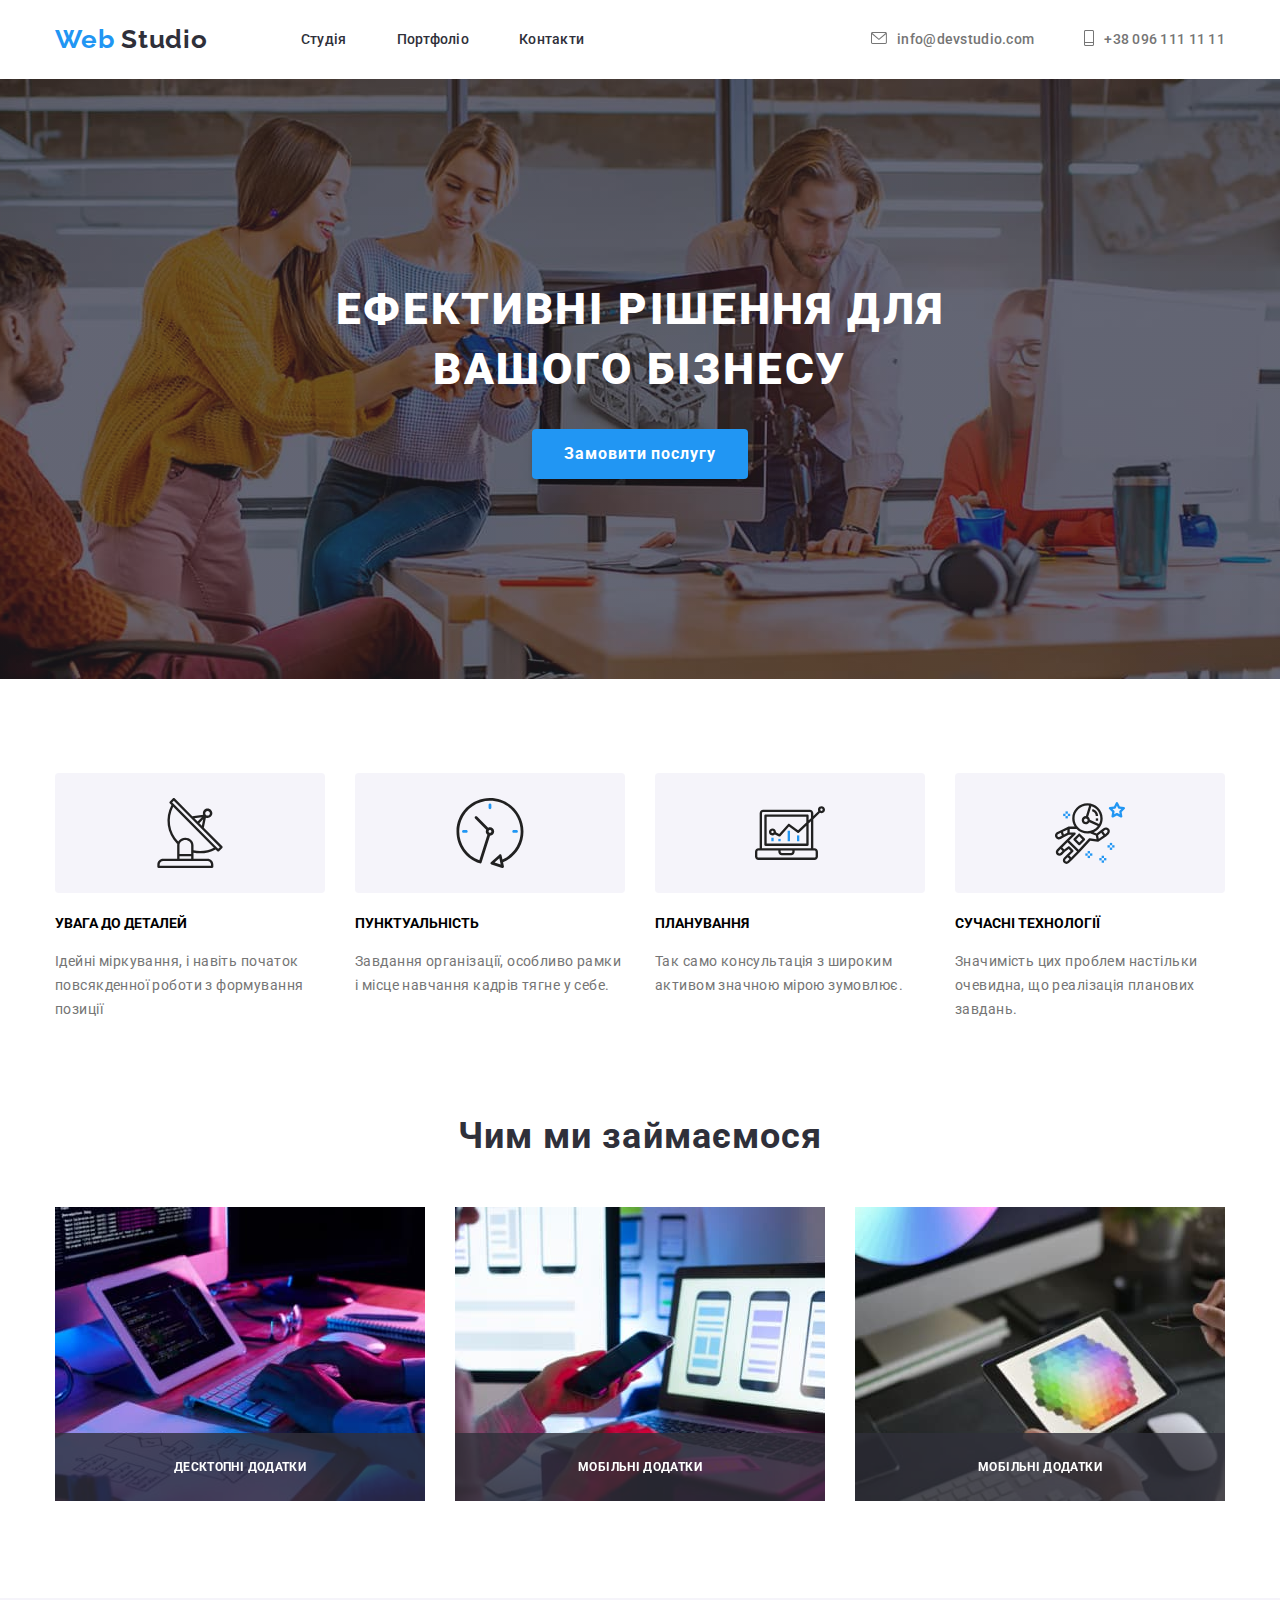
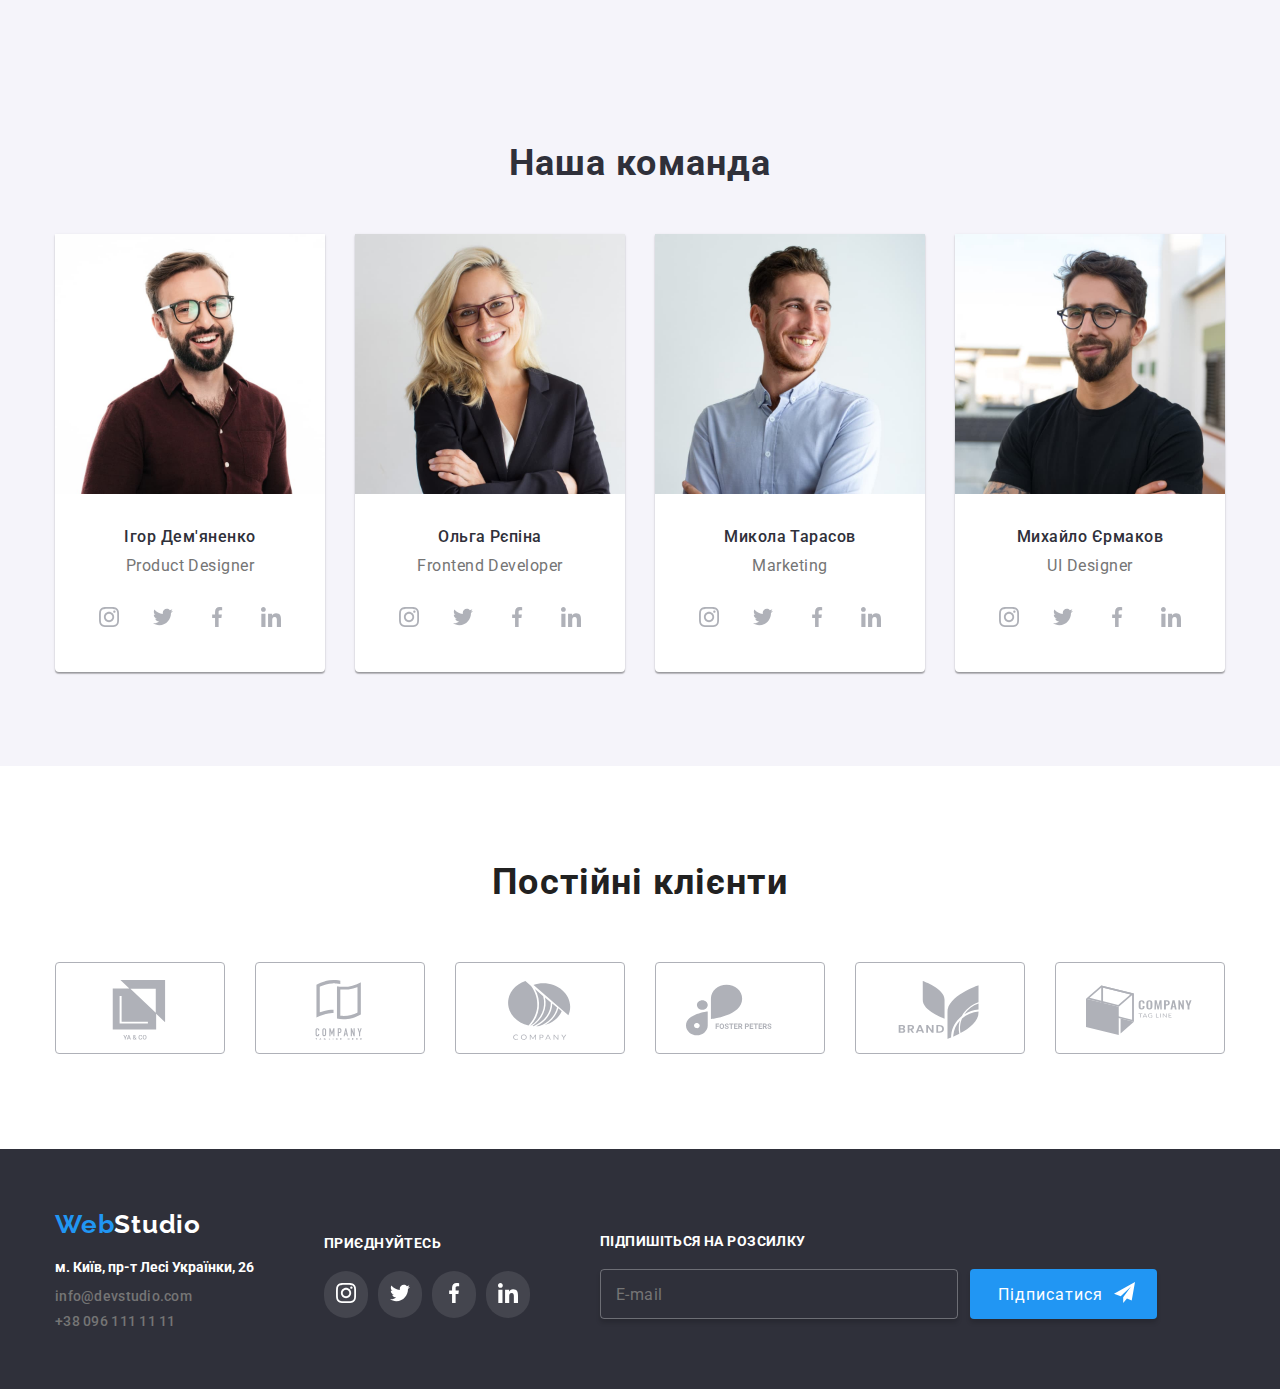
==== commit 9960668a: "add overlay" ====
--- a/index.html
+++ b/index.html
@@ -1,8 +1,6 @@
 <!DOCTYPE html>
 <html lang="en">
 <head>
-    
-    
     <meta charset="UTF-8">
     <meta name="viewport" content="width=device-width, initial-scale=1.0">
     <title>Web Studio</title>
@@ -16,16 +14,25 @@
     
 </head>
 <body>
-        
     <header class="header">
         <div class="container">
             <div class="header_pages">
-            <a href="index.html" class="logo">Web<span class="logo2" id="header-logo__black">Studio</span></a>
+            <a href="index.html" class="logo">Web
+                <span class="logo2" id="header-logo__black"> 
+                Studio
+                </span> 
+            </a> 
             <nav class="navigation">
             <ul class="nav__list">
-                <li class="nav-list__item"><a href="./index.html" class="nav-list__link">Студія</a></li>
-                <li class="nav-list__item"><a href="./Portfolio.html" class="nav-list__link">Портфоліо</a> </li>
-                <li class="nav-list__item"><a href="#" class="nav-list__link">Контакти</a></li>
+                <li class="nav-list__item">
+                    <a href="./index.html" class="nav-list__link">Студія</a>
+                </li>
+                <li class="nav-list__item">
+                    <a href="./Portfolio.html" class="nav-list__link">Портфоліо</a> 
+                </li>
+                <li class="nav-list__item">
+                    <a href="#" class="nav-list__link">Контакти</a>
+                </li>
             </ul>
             </nav>
         </div>
@@ -34,7 +41,7 @@
                 <li class="contacts__item">
                 <a href="mailto:info@devstudio.com" class="contact-link__item">    
                     <svg class="contacts-email__svg">
-                    <use href="./images/icons/symbol-defs.svg#icon-email"></use>
+                        <use href="./images/icons/symbol-defs.svg#icon-email"></use>
                 </svg>
                 </a> 
                 <a href="mailto:info@devstudio.com" class="mailto__link">info@devstudio.com</a>
@@ -44,11 +51,11 @@
                     <svg class="contacts-phone__svg">
                     <use href="./images/icons/symbol-defs.svg#icon-phone"></use>
                 </svg>
-                </a>
+            </a>
                 <a href="tel:+380961111111" class="tel__link">+38 096 111 11 11</a>
             </li>
             
-            </ul>
+        </ul>
     </div>
     </header>
     <main class="main">
@@ -59,12 +66,12 @@
             <div class="backdrop is-hidden" data-modal>
                 <div class="modal" >
                     <form class="modal__form"> 
-                    <h3 class="modal__title">Залиште свої дані, ми вам передзвонимо</h3>
+                    <h3 class="modal__title">Залиште с  вої дані, ми вам передзвонимо</h3>
                      
                         <ul class="modal-form__list">
                             <li class="modal-list__item">
                                 <label for="name" class="modal-form__label">Ім'я</label> 
-                                <input type="name" id="name" class="modal-form__input">
+                                <input type="name" id="name" class="modal-form__input" required>
                                 <svg class="modal-form__icon">
                                     <use href="./images/icons/symbol-defs.svg#icon-modal2">
                                     </use>
@@ -72,7 +79,7 @@
                             </li>
                                 <li class="modal-list__item">
                                 <label for="phone" class="modal-form__label">Телефон</label>
-                                <input type="phone" id="phone" class="modal-form__input">
+                                <input type="phone" id="phone" class="modal-form__input" required>
                                 <svg class="modal-form__icon">
                                     <use href="./images/icons/symbol-defs.svg#icon-modal3">
                                     </use>
@@ -80,7 +87,7 @@
                             </li>
                             <li class="modal-list__item">
                             <label for="email" class="modal-form__label">Пошта</label>
-                            <input type="email" id="email" class="modal-form__input">
+                            <input type="email" id="email" class="modal-form__input" required>
                             <svg class="modal-form__icon">
                                 <use href="./images/icons/symbol-defs.svg#icon-modal4">
 
@@ -93,8 +100,8 @@
                             </li>
                         </ul>
                         <div class="modal-form__div">
-                            <input type="checkbox" class="modal-form__check">
-                            <p class="modal-form__text">Погоджуюся з розсилкою та приймаю <a class="modal-form__link" href="#">Умови договору</a></p>
+                            <input type="checkbox" class="modal-form__check" id="modal-form__check">
+                            <label for="modal-form__check" class="modal-form__text">Погоджуюся з розсилкою та приймаю <a class="modal-form__link" href="#">Умови договору</a></label>
                         </div>
                         <button type="submit" class="form-btn__submit">Відправити</button>
                      </form>  
--- a/css/studio.css
+++ b/css/studio.css
@@ -149,7 +149,7 @@
     background-size: cover;
     background-repeat: no-repeat;
 }
-.hero__title{
+.hero__title{ 
     color: var(--web-studio-white);
     text-align: center;
     font-size: 44px;
@@ -297,7 +297,7 @@
     border-radius: 1px;
     width: 16px;
     height: 15px;
-    outline: 2px solid #212121;
+    outline: 1.8px solid #212121;
     position: relative;
     cursor: pointer;
     
@@ -312,8 +312,7 @@
     height: 100%;
     border-radius: 2px;
     outline: 3px solid var(--svg-hover);
-    background-color: var(--svg-hover);
-    color:  var(--web-studio-white);
+    background-color: #2196f3;
     display: flex;
     justify-content: center;
     align-items:center;
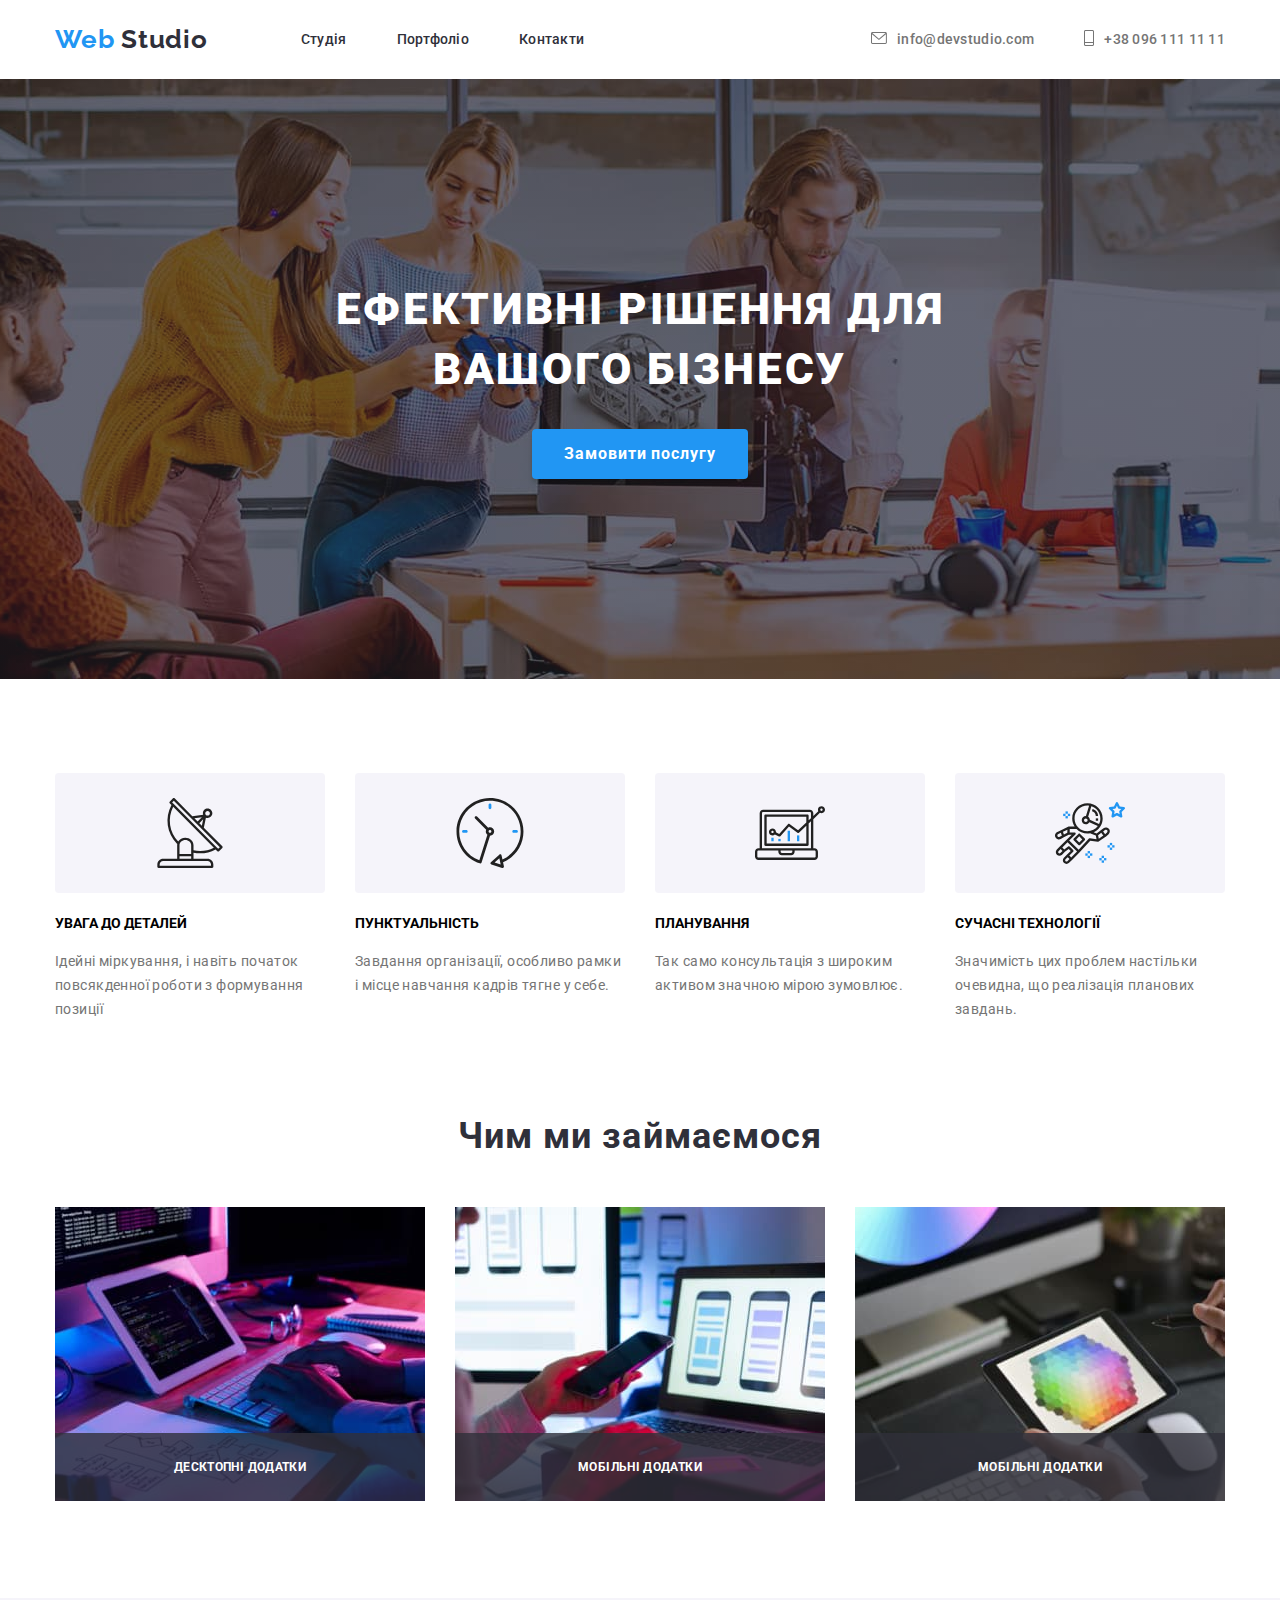
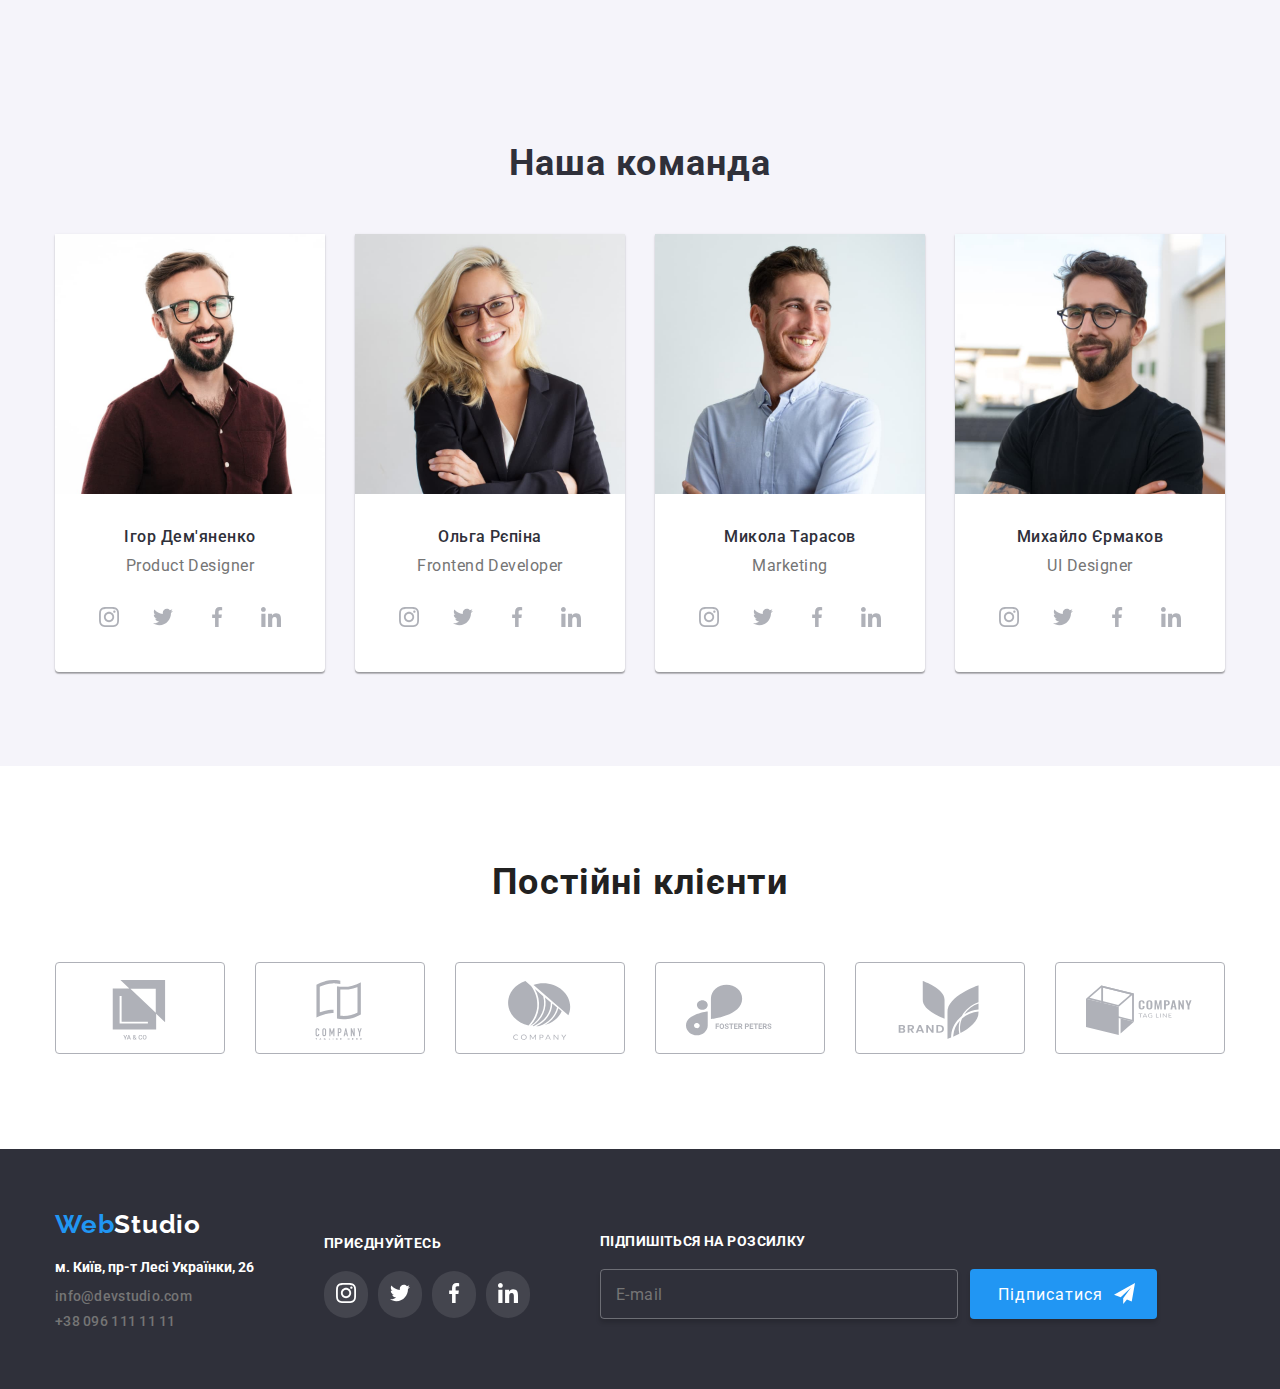
==== commit dcca5791: "animate modal" ====
--- a/index.html
+++ b/index.html
@@ -10,6 +10,7 @@
 <link href="https://fonts.googleapis.com/css2?family=Raleway:wght@700;900&family=Roboto:wght@400;500;700&display=swap" rel="stylesheet">
 <link rel="stylesheet" href="https://cdnjs.cloudflare.com/ajax/libs/modern-normalize/2.0.0/modern-normalize.min.css">
     <link rel="stylesheet" href="./css/studio.css">
+    <script src="./js/modal.js " defer></script>
 
     
 </head>
@@ -63,50 +64,6 @@
         <div class="container">
             <h1 class="hero__title">Ефективні рішення для вашого бізнесу</h1>  
             <button type="button" class="hero__btn" data-open-modal>Замовити послугу</button> 
-            <div class="backdrop is-hidden" data-modal>
-                <div class="modal" >
-                    <form class="modal__form"> 
-                    <h3 class="modal__title">Залиште с  вої дані, ми вам передзвонимо</h3>
-                     
-                        <ul class="modal-form__list">
-                            <li class="modal-list__item">
-                                <label for="name" class="modal-form__label">Ім'я</label> 
-                                <input type="name" id="name" class="modal-form__input" required>
-                                <svg class="modal-form__icon">
-                                    <use href="./images/icons/symbol-defs.svg#icon-modal2">
-                                    </use>
-                                </svg>
-                            </li>
-                                <li class="modal-list__item">
-                                <label for="phone" class="modal-form__label">Телефон</label>
-                                <input type="phone" id="phone" class="modal-form__input" required>
-                                <svg class="modal-form__icon">
-                                    <use href="./images/icons/symbol-defs.svg#icon-modal3">
-                                    </use>
-                                </svg>
-                            </li>
-                            <li class="modal-list__item">
-                            <label for="email" class="modal-form__label">Пошта</label>
-                            <input type="email" id="email" class="modal-form__input" required>
-                            <svg class="modal-form__icon">
-                                <use href="./images/icons/symbol-defs.svg#icon-modal4">
-
-                                </use>
-                            </svg>
-                            </li>
-                            <li class="modal-list__item">
-                            <label for="comm" class="modal-form__label">Коментар</label> 
-                            <textarea name="text" id="comm" class="modal-form__comm" placeholder="Введіть текст"></textarea>
-                            </li>
-                        </ul>
-                        <div class="modal-form__div">
-                            <input type="checkbox" class="modal-form__check" id="modal-form__check">
-                            <label for="modal-form__check" class="modal-form__text">Погоджуюся з розсилкою та приймаю <a class="modal-form__link" href="#">Умови договору</a></label>
-                        </div>
-                        <button type="submit" class="form-btn__submit">Відправити</button>
-                     </form>  
-                        <button class="modal-btn__close" data-close-modal ><svg class="modal-icon__close"><use href="./images/icons/symbol-defs.svg#icon-modal1"></use></svg></button>
-                </div>
             </div>
         </div>
         </section>
@@ -392,11 +349,60 @@
             <h3 class="footer-pages__title">Підпишіться на розсилку</h3>
             <form class="footer-right__form">
                 <input type="email" placeholder="E-mail" class="footer-right__input">
-                <button class="footer-right__btn" type="submit">Підписатися <svg class="footer-right__icon"><use href="./images/icons/symbol-defs.svg#icon-footer1"></use></svg></button>
+                <button class="footer-right__btn" type="submit">Підписатися 
+                    <svg class="footer-right__icon">
+                        <use href="./images/icons/symbol-defs.svg#icon-footer1">
+                        </use>
+                    </svg>
+                </button>
             </form>
         </div>
-        <script src="./js/modal.js "></script>
+        
 </div>
     </footer>
+    <div class="backdrop is-hidden" data-modal>
+        <div class="modal" >
+            <form class="modal__form"> 
+            <h3 class="modal__title">Залиште с  вої дані, ми вам передзвонимо</h3>
+             
+                <ul class="modal-form__list">
+                    <li class="modal-list__item">
+                        <label for="name" class="modal-form__label">Ім'я</label> 
+                        <input type="name" id="name" class="modal-form__input" required>
+                        <svg class="modal-form__icon">
+                            <use href="./images/icons/symbol-defs.svg#icon-modal2">
+                            </use>
+                        </svg>
+                    </li>
+                        <li class="modal-list__item">
+                        <label for="phone" class="modal-form__label">Телефон</label>
+                        <input type="phone" id="phone" class="modal-form__input" required>
+                        <svg class="modal-form__icon">
+                            <use href="./images/icons/symbol-defs.svg#icon-modal3">
+                            </use>
+                        </svg>
+                    </li>
+                    <li class="modal-list__item">
+                    <label for="email" class="modal-form__label">Пошта</label>
+                    <input type="email" id="email" class="modal-form__input" required>
+                    <svg class="modal-form__icon">
+                        <use href="./images/icons/symbol-defs.svg#icon-modal4">
+
+                        </use>
+                    </svg>
+                    </li>
+                    <li class="modal-list__item">
+                    <label for="comm" class="modal-form__label">Коментар</label> 
+                    <textarea name="text" id="comm" class="modal-form__comm" placeholder="Введіть текст"></textarea>
+                    </li>
+                </ul>
+                <div class="modal-form__div">
+                    <input type="checkbox" class="modal-form__check" id="modal-form__check">
+                    <label for="modal-form__check" class="modal-form__text">Погоджуюся з розсилкою та приймаю <a class="modal-form__link" href="#">Умови договору</a></label>
+                </div>
+                <button type="submit" class="form-btn__submit">Відправити</button>
+             </form>  
+                <button class="modal-btn__close" data-close-modal ><svg class="modal-icon__close"><use href="./images/icons/symbol-defs.svg#icon-modal1"></use></svg></button>
+        </div>
 </body>
 </html>--- a/css/studio.css
+++ b/css/studio.css
@@ -5,12 +5,21 @@
     --svg-hover: #2196f3;
     --web-studio-white:#FFF;
 }
+
 body{
     font-family: 'Roboto', sans-serif;
     font-size: 14px;
     font-style: normal;
     line-height: normal;
     font-weight: 700;
+}
+*:focus {
+    outline: none;
+    border-color: #2196f3;
+    box-shadow: 0 0 5px #2196f3;
+}
+*:hover, *:focus, *::after, svg{
+    transition: width 250ms cubic-bezier(0.4, 0, 0.2, 1), background-color 250ms cubic-bezier(0.4, 0, 0.2, 1), fill 250ms cubic-bezier(0.4, 0, 0.2, 1), color 250ms cubic-bezier(0.4, 0, 0.2, 1), box-shadow 250ms cubic-bezier(0.4, 0, 0.2, 1), border-color 250ms cubic-bezier(0.4, 0, 0.2, 1) ;
 }
 a{
     text-decoration: none;
@@ -91,16 +100,20 @@
 .nav-list__link:hover{
     color: var(--project-blue);
 }
-.nav-list__link:hover::after{
+.nav-list__link::after{
     content: '';
-    display: block;
     background-color: var(--svg-hover);
     border-radius: 2px;
-    width: 100%;
+    width: 0;
     height: 4px;
     position: absolute;
     top: 45px;
-}
+    left: 0;
+}
+.nav-list__link:hover::after{
+    width: 100%;
+}
+
 .contacts{
     display: flex;
     gap: 50px;
@@ -113,6 +126,7 @@
 .contacts-email__svg{
     width: 16px;
     height: 12px;
+    
 }
 .contacts-phone__svg{
     width: 10px;
@@ -183,8 +197,326 @@
     box-shadow: 0px 4px 4px 0px rgba(0, 0, 0, 0.15);  
     border: none;  
 }
-
-.backdrop {
+/* rules  */
+.rules{
+    /* outline: 3px dashed purple; */
+    padding: 94px 0 94px ;
+
+}
+.rules__list{
+    display: flex;
+    gap: 30px;
+}
+
+.rules-list_title{
+    color: var(--project-black);
+    letter-spacing: 0.42px;
+    text-transform: uppercase;
+    margin: 55px 0 10px;
+}
+.rules-list__texte{
+    color: var(--project-grey);
+    font-weight: 400;
+    line-height: 1.71429; /* 171.429% */
+    letter-spacing: 0.42px;
+}
+
+.rules-list__item:nth-child(1)::before{
+    content:"" ;
+    background-image:url('../images/anntena1.svg');
+}
+.rules-list__item:nth-child(2)::before{
+    content:"";
+    background-image:url('../images/clock1.svg');
+}
+.rules-list__item:nth-child(3)::before{
+    content:"";
+    background-image: url('../images/diagram1.svg');
+}
+.rules-list__item:nth-child(4)::before{
+    content:"";
+    background-image: url('../images/astronaut1.svg') ;
+}
+.rules-list__item::before{
+    content: "";
+    display: inline-block;
+    background-position: center;
+    background-color:  #F5F4FA;
+    background-repeat: no-repeat;
+    width: 270px;
+    height: 120px;
+    border-radius: 4px;
+    
+   
+}
+/* about */
+.about{
+    /* outline: 2px solid blue; */
+    padding: 0 0 94px;
+}
+
+.about__list{
+    display: flex;
+    gap: 30px;
+    
+}
+.about__title{
+    color: var(--project-black);
+    text-align: center;
+    font-size: 36px;
+    letter-spacing: 1.08px;
+    margin: 0 0 50px ;
+    /* padding-top: 94px; */
+}
+.about-list__thumb{
+    position: relative;
+}
+.about-list__img{
+    width: 370px;
+    flex-shrink: 0;
+}
+.about-list__texte{
+    font-size: 12px;
+    letter-spacing: 0.03em;
+    text-transform: uppercase;
+    text-align: center;
+    color: var(--web-studio-white);   
+    width: 370px;
+    background-color:rgba(47, 48, 58, 0.8);
+    padding: 27px 113px ;
+    letter-spacing: 0.03em;
+    position: absolute;
+    bottom:3px;
+    
+}
+/* team */
+.team{
+    /* outline: 2px solid red; */
+    padding: 94px 0;
+    background: #F5F4FA;
+}
+.team__list{
+    display: flex;
+    gap: 30px;
+}
+.team-list__item{
+    border-radius: 0px 0px 4px 4px;
+    background: var(--web-studio-white);
+    width: 270px;
+    padding-bottom: 30px;
+    box-shadow: 0px 2px 1px 0px rgba(0, 0, 0, 0.20), 0px 1px 1px 0px rgba(0, 0, 0, 0.14), 0px 1px 3px 0px rgba(0, 0, 0, 0.12);
+}
+.team__title{
+    color: var(--project-black);
+    text-align: center;
+    font-size: 36px;
+    letter-spacing: 1.08px;
+    margin: 50px;
+}
+.team__img{
+    width: 270px;
+    height: 260px;
+    flex-shrink: 0;
+    margin-bottom: 30px;
+}
+.team-list__name{
+    color: var(--project-black);
+    text-align: center;
+    font-size: 16px;
+    font-weight: 500;
+    letter-spacing: 0.48px;
+    margin-bottom:10px;
+}
+.team-list__work{
+    color: var(--project-grey);
+    text-align: center;
+    font-size: 16px;
+    font-weight: 400;
+    letter-spacing: 0.48px;
+}
+.team-list__svgs{
+    display:flex;
+    justify-content:center;
+    gap: 10px;
+    align-items:center;
+    margin-top: 20px;
+}
+.team-svgs__item{
+    padding: 12px;
+    border-radius: 22px;
+    cursor: pointer;
+
+}
+.team-svgs__item:hover{
+    background-color: var(--svg-hover);
+}
+.team-svgs__item:hover svg{
+    fill: var(--web-studio-white);
+}
+.team-list__svg{
+    fill: #afb1b8;
+    width: 20px;
+    height: 20px;
+} 
+.team-list__svg:hover{
+    fill: var(--web-studio-white);
+}
+/* customers */
+.customers{
+    padding: 95px 0;   
+}
+.customers__title{
+    font-size: 36px;
+    letter-spacing: 0.03em;
+    text-align: center;
+    color: #212121;
+    margin-bottom: 59px;
+}
+.customer__list{
+    display: flex;
+    justify-content: space-between;
+    align-items: center;
+}
+.customer-list__item{
+    width: 170px;
+    height: 92px;
+    border: 1px solid #afb1b8;
+    border-radius: 4px;
+    padding: 17px 30px;
+}
+.customer-list__item:hover{
+    border-color: var(--svg-hover);
+    cursor: pointer;
+}
+.customer-list__item:hover svg{
+    fill: var(--svg-hover);
+    cursor: pointer;
+}
+.customer-list__svg:hover{
+    fill: var(--svg-hover);
+    cursor: pointer;
+}
+
+.customer-list__svg{
+    width: 106px;
+    height: 60px; 
+    fill: #afb1b8;
+}
+/* footer */
+.footer{
+    /* outline: 2px solid red; */
+    padding: 60px 0;
+    background-color: var(--project-black);
+}
+.footer .container{
+    display: flex;
+    align-items: center;
+}
+.footer .container{
+    display: flex;
+    align-items:center ;
+    gap: 70px;
+}
+.footer-pages__left{
+    display: flex;
+    flex-direction: column;
+}
+#footer-logo__white{
+    color: var(--web-studio-white);
+}
+.footer-contacts__list{
+    display: flex;
+    gap: 9px;
+    flex-direction: column;
+}
+.footer__address{
+    margin: 20px 0 13px;
+    color: var(--web-studio-white);
+}
+.footer__mailto, .footer__tel{
+    color: var(--project-grey);
+    font-weight: 500;
+    letter-spacing: 0.28px;
+    text-decoration: none; 
+}
+.footer__tel:hover{
+    color: var(--project-blue);
+}
+.footer__mailto:hover{
+    color: var(--project-blue);
+}
+.footer-pages__title{
+    font-family: var(--font-family);
+    font-size: 14px;
+    letter-spacing: 0.03em;
+    text-transform: uppercase;
+    color: var(--web-studio-white);
+    margin-bottom: 20px;
+}
+.footer-network__list{
+    display: flex;
+    gap: 10px;
+    
+}
+.footer-network__item{
+    display: inline-block;
+    padding: 12px;
+    border-radius: 22px;
+    background-color:rgba(255, 255, 255, 0.1) ;
+}
+.footer-network__item:hover{
+    background-color:  var(--svg-hover);
+    cursor: pointer;
+}
+.footer-network__svg{
+    fill: var(--web-studio-white);
+    width: 20px;
+    height: 20px;
+}
+.footer-right__form{
+    display: flex;
+    gap: 12px;
+}
+.footer-right__input{
+    border: 1px solid rgba(255, 255, 255, 0.3);
+    border-radius: 4px;
+    width: 358px;
+    height: 50px;
+    box-shadow: 0 4px 4px 0 rgba(0, 0, 0, 0.15);
+    background-color: rgba(33, 150, 243, 0);
+    padding: 13px 15px;
+    
+    font-weight: 400;
+    font-size: 16px;
+    line-height: 125%;
+    letter-spacing: 0.03em;
+    color: rgba(255, 255, 255, 0.6);
+}
+
+.footer-right__btn{
+    border-radius: 4px;
+    box-shadow: 0 4px 4px 0 rgba(0, 0, 0, 0.15);
+    background-color: var(--svg-hover);
+    padding: 10px 28px;
+    height: 50px;
+
+
+    font-size: 16px;
+    line-height: 187%;
+    letter-spacing: 0.06em;
+    text-align: center;
+    color: var(--web-studio-white);
+}
+.footer-right__icon{
+    width: 21px;
+    height: 21px;
+    fill: var(--web-studio-white);
+    position: relative;
+    left: 6px;
+    top: 4px;
+}
+/* modal */
+ .backdrop {
     position: fixed;
     top: 0;
     left: 0;
@@ -192,6 +524,7 @@
     height: 100%;
     background-color: rgba(0, 0, 0, 0.5);
     opacity: 1;
+    transition: opacity 250ms cubic-bezier(0.4, 0, 0.2, 1);
 }
 
 .backdrop.is-hidden {
@@ -213,6 +546,7 @@
     box-shadow: 0 2px 1px 0 rgba(0, 0, 0, 0.2), 0 1px 1px 0 rgba(0, 0, 0, 0.14), 0 1px 3px 0 rgba(0, 0, 0, 0.12);
     background-color: var(--web-studio-white);
     transform: translate(-50%, -50%);
+    transition: transform 250ms cubic-bezier(0.4, 0, 0.2, 1);
 }
 
 .moodal-form__list{
@@ -354,319 +688,4 @@
 .modal-icon__close:hover{
     fill: var(--svg-hover);
 }
-/* rules  */
-.rules{
-    /* outline: 3px dashed purple; */
-    padding: 94px 0 94px ;
-
-}
-.rules__list{
-    display: flex;
-    gap: 30px;
-}
-
-.rules-list_title{
-    color: var(--project-black);
-    letter-spacing: 0.42px;
-    text-transform: uppercase;
-    margin: 55px 0 10px;
-}
-.rules-list__texte{
-    color: var(--project-grey);
-    font-weight: 400;
-    line-height: 1.71429; /* 171.429% */
-    letter-spacing: 0.42px;
-}
-
-.rules-list__item:nth-child(1)::before{
-    content:"" ;
-    background-image:url('../images/anntena1.svg');
-}
-.rules-list__item:nth-child(2)::before{
-    content:"";
-    background-image:url('../images/clock1.svg');
-}
-.rules-list__item:nth-child(3)::before{
-    content:"";
-    background-image: url('../images/diagram1.svg');
-}
-.rules-list__item:nth-child(4)::before{
-    content:"";
-    background-image: url('../images/astronaut1.svg') ;
-}
-.rules-list__item::before{
-    content: "";
-    display: inline-block;
-    background-position: center;
-    background-color:  #F5F4FA;
-    background-repeat: no-repeat;
-    width: 270px;
-    height: 120px;
-    border-radius: 4px;
-    
-   
-}
-/* about */
-.about{
-    /* outline: 2px solid blue; */
-    padding: 0 0 94px;
-}
-
-.about__list{
-    display: flex;
-    gap: 30px;
-    
-}
-.about__title{
-    color: var(--project-black);
-    text-align: center;
-    font-size: 36px;
-    letter-spacing: 1.08px;
-    margin: 0 0 50px ;
-    /* padding-top: 94px; */
-}
-.about-list__thumb{
-    position: relative;
-}
-.about-list__img{
-    width: 370px;
-    flex-shrink: 0;
-}
-.about-list__texte{
-    font-size: 12px;
-    letter-spacing: 0.03em;
-    text-transform: uppercase;
-    text-align: center;
-    color: var(--web-studio-white);   
-    width: 370px;
-    background-color:rgba(47, 48, 58, 0.8);
-    padding: 27px 113px ;
-    letter-spacing: 0.03em;
-    position: absolute;
-    bottom:3px;
-    
-}
-/* team */
-.team{
-    /* outline: 2px solid red; */
-    padding: 94px 0;
-    background: #F5F4FA;
-}
-.team__list{
-    display: flex;
-    gap: 30px;
-}
-.team-list__item{
-    border-radius: 0px 0px 4px 4px;
-    background: var(--web-studio-white);
-    width: 270px;
-    padding-bottom: 30px;
-    box-shadow: 0px 2px 1px 0px rgba(0, 0, 0, 0.20), 0px 1px 1px 0px rgba(0, 0, 0, 0.14), 0px 1px 3px 0px rgba(0, 0, 0, 0.12);
-}
-.team__title{
-    color: var(--project-black);
-    text-align: center;
-    font-size: 36px;
-    letter-spacing: 1.08px;
-    margin:50px;
-}
-.team__img{
-    width: 270px;
-    height: 260px;
-    flex-shrink: 0;
-    margin-bottom: 30px;
-}
-.team-list__name{
-    color: var(--project-black);
-    text-align: center;
-    font-size: 16px;
-    font-weight: 500;
-    letter-spacing: 0.48px;
-    margin-bottom:10px;
-}
-.team-list__work{
-    color: var(--project-grey);
-    text-align: center;
-    font-size: 16px;
-    font-weight: 400;
-    letter-spacing: 0.48px;
-}
-.team-list__svgs{
-    display:flex;
-    justify-content:center;
-    gap: 10px;
-    align-items:center;
-    margin-top: 20px;
-}
-.team-svgs__item{
-    padding: 12px;
-    border-radius: 22px;
-    cursor: pointer;
-
-}
-.team-svgs__item:hover{
-    background-color: var(--svg-hover);
-}
-.team-svgs__item:hover svg{
-    fill: var(--web-studio-white);
-}
-.team-list__svg{
-    fill: #afb1b8;
-    width: 20px;
-    height: 20px;
-} 
-.team-list__svg:hover{
-    fill: var(--web-studio-white);
-}
-
-/* customers */
-.customers{
-    padding: 95px 0;   
-}
-.customers__title{
-    font-size: 36px;
-    letter-spacing: 0.03em;
-    text-align: center;
-    color: #212121;
-    margin-bottom: 59px;
-}
-.customer__list{
-    display: flex;
-    justify-content: space-between;
-    align-items: center;
-}
-.customer-list__item{
-    width: 170px;
-    height: 92px;
-    border: 1px solid #afb1b8;
-    border-radius: 4px;
-    padding: 17px 30px;
-}
-.customer-list__item:hover{
-    border-color: var(--svg-hover);
-    cursor: pointer;
-}
-.customer-list__item:hover svg{
-    fill: var(--svg-hover);
-    cursor: pointer;
-}
-.customer-list__svg{
-    width: 106px;
-    height: 60px; 
-    fill: #afb1b8;
-}
-/* footer */
-.footer{
-    /* outline: 2px solid red; */
-    padding: 60px 0;
-    background-color: var(--project-black);
-}
-.footer .container{
-    display: flex;
-    align-items: center;
-}
-.footer .container{
-    display: flex;
-    align-items:center ;
-    gap: 70px;
-}
-.footer-pages__left{
-    display: flex;
-    flex-direction: column;
-}
-#footer-logo__white{
-    color: var(--web-studio-white);
-}
-.footer-contacts__list{
-    display: flex;
-    gap: 9px;
-    flex-direction: column;
-}
-.footer__address{
-    margin: 20px 0 13px;
-    color: var(--web-studio-white);
-}
-.footer__mailto, .footer__tel{
-    color: var(--project-grey);
-    font-weight: 500;
-    letter-spacing: 0.28px;
-    text-decoration: none; 
-}
-.footer__tel:hover{
-    color: var(--project-blue);
-}
-.footer__mailto:hover{
-    color: var(--project-blue);
-}
-.footer-pages__title{
-    font-family: var(--font-family);
-    font-size: 14px;
-    letter-spacing: 0.03em;
-    text-transform: uppercase;
-    color: var(--web-studio-white);
-    margin-bottom: 20px;
-}
-.footer-network__list{
-    display: flex;
-    gap: 10px;
-    
-}
-.footer-network__item{
-    display: inline-block;
-    padding: 12px;
-    border-radius: 22px;
-    background-color:rgba(255, 255, 255, 0.1) ;
-}
-.footer-network__item:hover{
-    background-color:  var(--svg-hover);
-    cursor: pointer;
-}
-.footer-network__svg{
-    fill: var(--web-studio-white);
-    width: 20px;
-    height: 20px;
-}
-.footer-right__form{
-    display: flex;
-    gap: 12px;
-}
-.footer-right__input{
-    border: 1px solid rgba(255, 255, 255, 0.3);
-    border-radius: 4px;
-    width: 358px;
-    height: 50px;
-    box-shadow: 0 4px 4px 0 rgba(0, 0, 0, 0.15);
-    background-color: rgba(33, 150, 243, 0);
-    padding: 13px 15px;
-    
-    font-weight: 400;
-    font-size: 16px;
-    line-height: 125%;
-    letter-spacing: 0.03em;
-    color: rgba(255, 255, 255, 0.6);
-}
-
-.footer-right__btn{
-    border-radius: 4px;
-    box-shadow: 0 4px 4px 0 rgba(0, 0, 0, 0.15);
-    background-color: var(--svg-hover);
-    padding: 10px 28px;
-    height: 50px;
-
-
-    font-size: 16px;
-    line-height: 187%;
-    letter-spacing: 0.06em;
-    text-align: center;
-    color: var(--web-studio-white);
-}
-.footer-right__icon{
-    width: 21px;
-    height: 21px;
-    fill: var(--web-studio-white);
-    position: relative;
-    left: 6px;
-    top: 3px;
-}
-
-
+
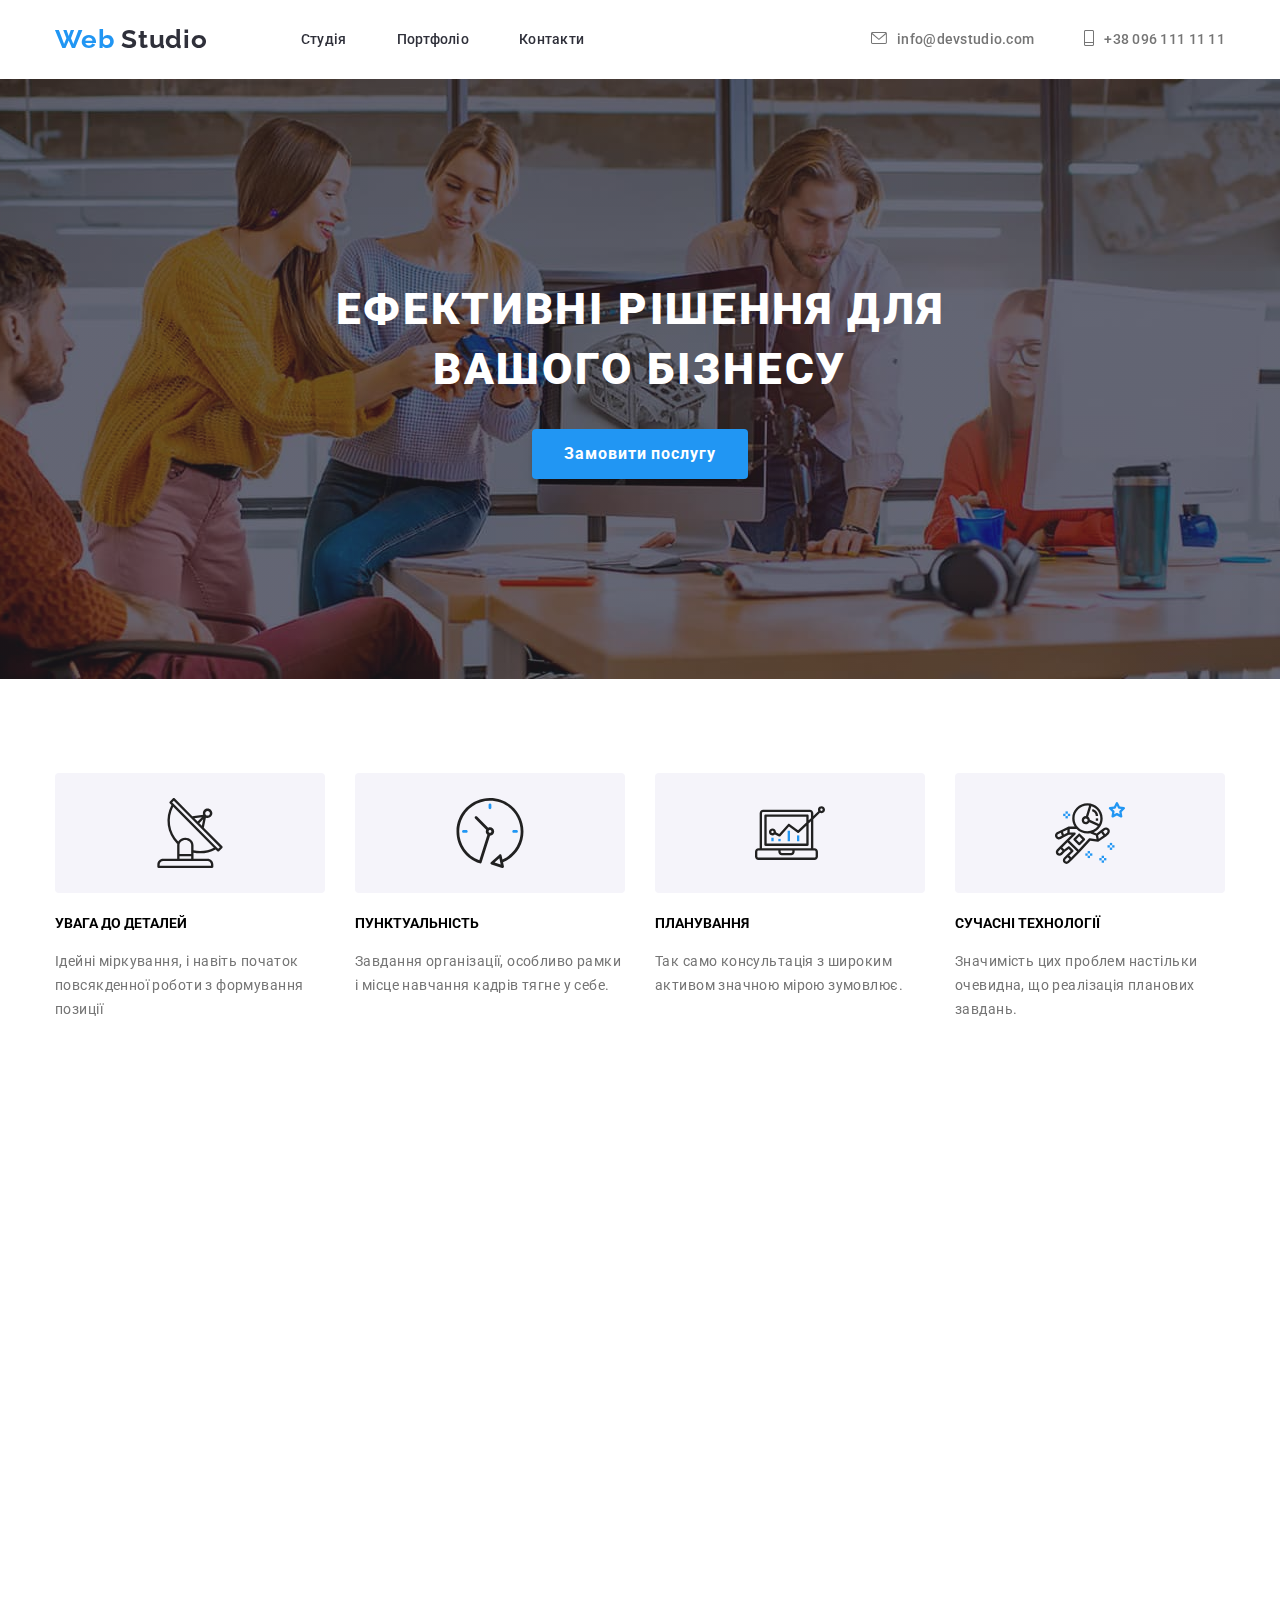
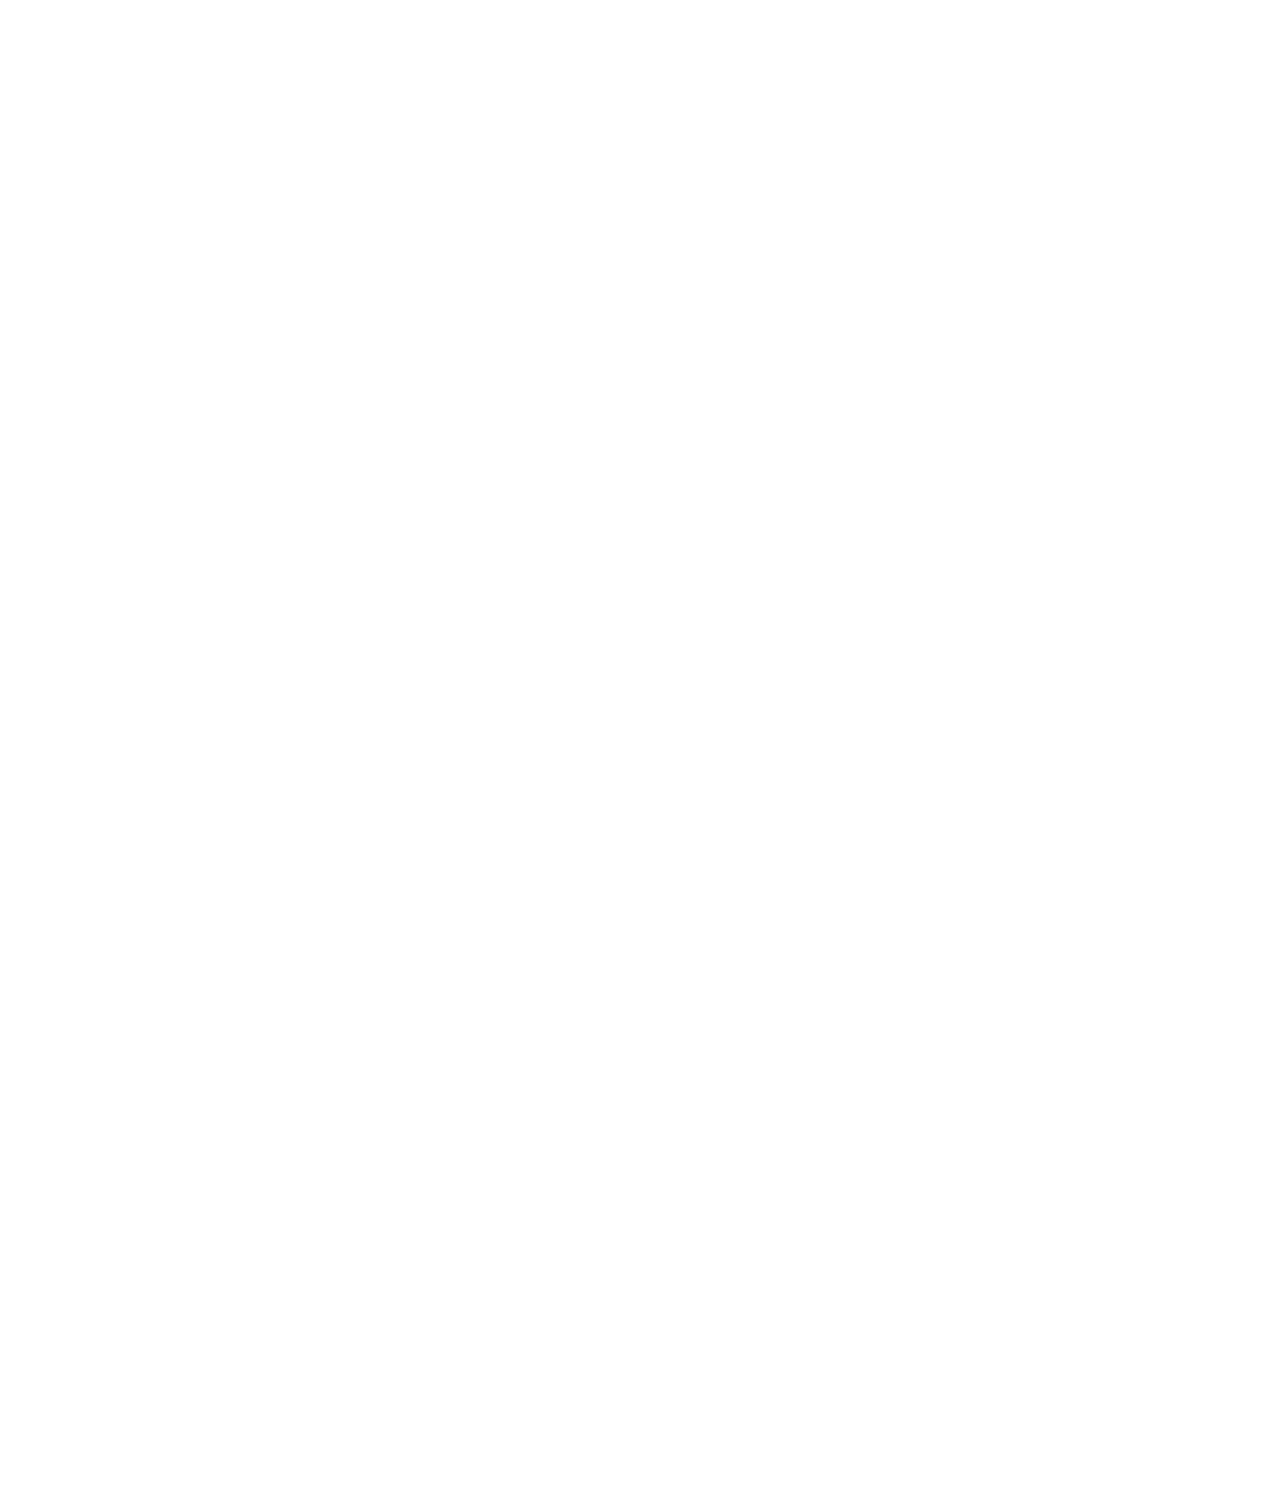
==== commit 050967fe: "add animation" ====
--- a/index.html
+++ b/index.html
@@ -2,8 +2,13 @@
 <html lang="en">
 <head>
     <meta charset="UTF-8">
-    <meta name="viewport" content="width=device-width, initial-scale=1.0">
+    <meta name="viewport" content="width=device-widthц, initial-scale=1.0">
     <title>Web Studio</title>
+    <link
+    rel="stylesheet"
+    href="https://cdnjs.cloudflare.com/ajax/libs/animate.css/4.1.1/animate.min.css"
+  />
+  <link href="https://unpkg.com/aos@2.3.1/dist/aos.css" rel="stylesheet">
     <link rel="stylesheet" href="https://cdnjs.cloudflare.com/ajax/libs/modern-normalize/2.0.0/modern-normalize.min.css">
     <link rel="preconnect" href="https://fonts.googleapis.com">
 <link rel="preconnect" href="https://fonts.gstatic.com" crossorigin>
@@ -11,11 +16,9 @@
 <link rel="stylesheet" href="https://cdnjs.cloudflare.com/ajax/libs/modern-normalize/2.0.0/modern-normalize.min.css">
     <link rel="stylesheet" href="./css/studio.css">
     <script src="./js/modal.js " defer></script>
-
-    
 </head>
 <body>
-    <header class="header">
+    <header class="header" data-aos="fade-up">
         <div class="container">
             <div class="header_pages">
             <a href="index.html" class="logo">Web
@@ -60,30 +63,38 @@
     </div>
     </header>
     <main class="main">
-        <section class="hero">
+        <section class="hero" data-aos="fade-up">
         <div class="container">
             <h1 class="hero__title">Ефективні рішення для вашого бізнесу</h1>  
-            <button type="button" class="hero__btn" data-open-modal>Замовити послугу</button> 
+            <button type="button" class="hero__btn" data-open-modal >Замовити послугу</button> 
             </div>
-        </div>
         </section>
 
-    <section class="rules">
+    <section class="rules" data-aos="fade-up">
         <div class="container">
         <ul class="rules__list">
-            <li class="rules-list__item"><h4 class="rules-list__title">УВАГА ДО ДЕТАЛЕЙ</h4> 
-            <p class="rules-list__texte">Iдейні міркування, і навіть початок  повсякденної 
-             роботи з формування позиції</p></li>
-            <li class="rules-list__item"><h4 class="rules-list__title">ПУНКТУАЛЬНІСТЬ</h4>
-            <p  class="rules-list__texte"> Завдання організації, особливо рамки і місце навчання кадрів тягне у себе.</p></li>
-            <li class="rules-list__item"><h4 class="rules-list__title">ПЛАНУВАННЯ</h4>
-            <p  class="rules-list__texte">Так само консультація з широким активом значною мірою зумовлює.</p></li>
-            <li class="rules-list__item"> <h4 class="rules-list__title">СУЧАСНІ ТЕХНОЛОГІЇ</h4>
-            <p  class="rules-list__texte">Значимість цих проблем настільки очевидна, що реалізація планових завдань.</p></li>
+            <li class="rules-list__item">
+                <h4 class="rules-list__title">УВАГА ДО ДЕТАЛЕЙ</h4> 
+                
+                <p class="rules-list__texte">Iдейні міркування, і навіть початок  повсякденної 
+             роботи з формування позиції</p>
+            </li>
+            <li class="rules-list__item">
+                <h4 class="rules-list__title">ПУНКТУАЛЬНІСТЬ</h4>
+                <p  class="rules-list__texte"> Завдання організації, особливо рамки і місце навчання кадрів тягне у себе.</p>
+            </li>
+            <li class="rules-list__item">
+                <h4 class="rules-list__title">ПЛАНУВАННЯ</h4>
+                <p  class="rules-list__texte">Так само консультація з широким активом значною мірою зумовлює.</p>
+            </li>
+            <li class="rules-list__item">
+                 <h4 class="rules-list__title">СУЧАСНІ ТЕХНОЛОГІЇ</h4>
+                <p class="rules-list__texte">Значимість цих проблем настільки очевидна, що реалізація планових завдань.</p>
+            </li>
         </ul>
     </div>
         </section>
-        <section class="about">
+        <section class="about" data-aos="fade-up">
         <div class="container">
             <h2 class="about__title">Чим ми займаємося</h2>
             <ul class="about__list">
@@ -108,7 +119,7 @@
             </ul> 
         </div>
         </section>
-        <section class="team">
+        <section class="team" data-aos="fade-up">
             <div class="container">
         
             <h2 class="team__title">Наша команда</h2>
@@ -250,7 +261,7 @@
         </ul>
         </div>
     </section>
-    <section class="customers">
+    <section class="customers" data-aos="fade-up">
         <div class="container">
             <h2 class="customers__title">Постійні клієнти</h2>
             <ul class="customer__list">
@@ -301,17 +312,17 @@
     </section>
 
     </main> 
-    <footer class="footer">
+    <footer class="footer" data-aos="fade-up">
         <div class="container"> 
         <div class="footer-pages__left">
             <a href="./index.html" class="logo">Web<span class="logo2" id="footer-logo__white">Studio</span></a>
             
     <p class="footer__address">м. Київ, пр-т Лесі Українки, 26</p>
-            <ul class="footer-contacts__list">
-    <li class="footer-list__item"><a href="mailto:info@devstudio.com" class="footer__mailto">info@devstudio.com</a> </li>
-    <li class="footer-list__item"><a href="tel:+380961111111" class="footer__tel ">+38 096 111 11 11</a></li>
-    </div>      
+    <ul class="footer-contacts__list">
+        <li class="footer-list__item"><a href="mailto:info@devstudio.com" class="footer__mailto">info@devstudio.com</a> </li>
+        <li class="footer-list__item"><a href="tel:+380961111111" class="footer__tel ">+38 096 111 11 11</a></li>      
     </ul>
+    </div>
         <div class="footer-pages__center">
             <h3 class="footer-pages__title">приєднуйтесь</h3>
             <ul class="footer-network__list">
@@ -363,12 +374,12 @@
     <div class="backdrop is-hidden" data-modal>
         <div class="modal" >
             <form class="modal__form"> 
-            <h3 class="modal__title">Залиште с  вої дані, ми вам передзвонимо</h3>
+            <h3 class="modal__title">Залиште свої дані, ми вам передзвонимо</h3>
              
                 <ul class="modal-form__list">
                     <li class="modal-list__item">
                         <label for="name" class="modal-form__label">Ім'я</label> 
-                        <input type="name" id="name" class="modal-form__input" required>
+                        <input type="text" id="name" class="modal-form__input">
                         <svg class="modal-form__icon">
                             <use href="./images/icons/symbol-defs.svg#icon-modal2">
                             </use>
@@ -376,7 +387,7 @@
                     </li>
                         <li class="modal-list__item">
                         <label for="phone" class="modal-form__label">Телефон</label>
-                        <input type="phone" id="phone" class="modal-form__input" required>
+                        <input type="tel" id="phone" class="modal-form__input" required>
                         <svg class="modal-form__icon">
                             <use href="./images/icons/symbol-defs.svg#icon-modal3">
                             </use>
@@ -401,8 +412,13 @@
                     <label for="modal-form__check" class="modal-form__text">Погоджуюся з розсилкою та приймаю <a class="modal-form__link" href="#">Умови договору</a></label>
                 </div>
                 <button type="submit" class="form-btn__submit">Відправити</button>
-             </form>  
+             </form> 
                 <button class="modal-btn__close" data-close-modal ><svg class="modal-icon__close"><use href="./images/icons/symbol-defs.svg#icon-modal1"></use></svg></button>
         </div>
+    </div>
+    <script src="https://unpkg.com/aos@2.3.1/dist/aos.js"></script>
+    <script>
+        AOS.init();
+      </script>
 </body>
 </html>--- a/css/studio.css
+++ b/css/studio.css
@@ -5,7 +5,6 @@
     --svg-hover: #2196f3;
     --web-studio-white:#FFF;
 }
-
 body{
     font-family: 'Roboto', sans-serif;
     font-size: 14px;
@@ -13,13 +12,14 @@
     line-height: normal;
     font-weight: 700;
 }
+html{
+    scroll-behavior: smooth;
+}
 *:focus {
     outline: none;
     border-color: #2196f3;
     box-shadow: 0 0 5px #2196f3;
-}
-*:hover, *:focus, *::after, svg{
-    transition: width 250ms cubic-bezier(0.4, 0, 0.2, 1), background-color 250ms cubic-bezier(0.4, 0, 0.2, 1), fill 250ms cubic-bezier(0.4, 0, 0.2, 1), color 250ms cubic-bezier(0.4, 0, 0.2, 1), box-shadow 250ms cubic-bezier(0.4, 0, 0.2, 1), border-color 250ms cubic-bezier(0.4, 0, 0.2, 1) ;
+    transition: box-shadow 250ms cubic-bezier(0.4, 0, 0.2, 1), border-color 250ms cubic-bezier(0.4, 0, 0.2, 1);
 }
 a{
     text-decoration: none;
@@ -96,6 +96,7 @@
     line-height: normal;
     letter-spacing: 0.28px;
     text-decoration: none;
+    transition:  250ms cubic-bezier(0.4, 0, 0.2, 1);
 }
 .nav-list__link:hover{
     color: var(--project-blue);
@@ -109,6 +110,7 @@
     position: absolute;
     top: 45px;
     left: 0;
+    transition:  width 250ms cubic-bezier(0.4, 0, 0.2, 1);
 }
 .nav-list__link:hover::after{
     width: 100%;
@@ -134,15 +136,18 @@
 }
 .contacts-email__svg, .contacts-phone__svg{
     fill: #757575;
+    transition:  fill 250ms cubic-bezier(0.4, 0, 0.2, 1);
 }
 .contacts__item:hover svg{
     fill: var(--svg-hover);
+
 }
 .mailto__link,.tel__link{
     color: var(--project-grey);
     font-weight: 500;
     letter-spacing: 0.28px;
     margin-left: 10px;
+    transition: color 250ms cubic-bezier(0.4, 0, 0.2, 1);
 }
 .mailto__link:hover, .tel__link:hover{
     color: var(--project-blue);
@@ -204,7 +209,8 @@
 
 }
 .rules__list{
-    display: flex;
+     display: grid;
+    grid-template-columns:  repeat(4, 270px); 
     gap: 30px;
 }
 
@@ -256,7 +262,9 @@
 }
 
 .about__list{
-    display: flex;
+    /* gap: 30px; */
+    display: grid;
+    grid-template-columns: repeat(3, 370px);
     gap: 30px;
     
 }
@@ -296,7 +304,8 @@
     background: #F5F4FA;
 }
 .team__list{
-    display: flex;
+    display: grid;
+    grid-template-columns: repeat(4, 270px);
     gap: 30px;
 }
 .team-list__item{
@@ -345,6 +354,7 @@
     padding: 12px;
     border-radius: 22px;
     cursor: pointer;
+    transition: background-color 250ms cubic-bezier(0.4, 0, 0.2, 1), fill 250ms cubic-bezier(0.4, 0, 0.2, 1);
 
 }
 .team-svgs__item:hover{
@@ -373,9 +383,9 @@
     margin-bottom: 59px;
 }
 .customer__list{
-    display: flex;
-    justify-content: space-between;
-    align-items: center;
+    display: grid;
+    grid-template-columns: repeat(6, 170px);
+    gap: 30px;
 }
 .customer-list__item{
     width: 170px;
@@ -383,6 +393,7 @@
     border: 1px solid #afb1b8;
     border-radius: 4px;
     padding: 17px 30px;
+    transition: border-color 250ms cubic-bezier(0.4, 0, 0.2, 1);
 }
 .customer-list__item:hover{
     border-color: var(--svg-hover);
@@ -391,10 +402,12 @@
 .customer-list__item:hover svg{
     fill: var(--svg-hover);
     cursor: pointer;
+    transition: fill 250ms cubic-bezier(0.4, 0, 0.2, 1);
 }
 .customer-list__svg:hover{
     fill: var(--svg-hover);
-    cursor: pointer;
+    cursor: pointer;  
+    transition: fill 250ms cubic-bezier(0.4, 0, 0.2, 1);
 }
 
 .customer-list__svg{
@@ -438,6 +451,7 @@
     font-weight: 500;
     letter-spacing: 0.28px;
     text-decoration: none; 
+    transition: color 250ms cubic-bezier(0.4, 0, 0.2, 1); 
 }
 .footer__tel:hover{
     color: var(--project-blue);
@@ -454,7 +468,8 @@
     margin-bottom: 20px;
 }
 .footer-network__list{
-    display: flex;
+    display: grid;
+    grid-template-columns: repeat(4, 44px);
     gap: 10px;
     
 }
@@ -463,10 +478,12 @@
     padding: 12px;
     border-radius: 22px;
     background-color:rgba(255, 255, 255, 0.1) ;
+    transition: background-color 250ms cubic-bezier(0.4, 0, 0.2, 1);  
 }
 .footer-network__item:hover{
     background-color:  var(--svg-hover);
     cursor: pointer;
+    
 }
 .footer-network__svg{
     fill: var(--web-studio-white);
@@ -582,6 +599,8 @@
 }
 .modal-form__input{
     outline-color:var(--svg-hover) ;
+    transition: border-color 250ms cubic-bezier(0.4, 0, 0.2, 1);
+
 }
 .modal-form__input:hover,
 .modal-form__input:hover + .modal-form__icon {
@@ -594,6 +613,7 @@
     position: absolute;
     left: 14px;
     top: 37px;
+    transition: fill 250ms cubic-bezier(0.4, 0, 0.2, 1);
 }
 .modal-form__comm{
     margin: 6px 0 10px;
@@ -604,6 +624,7 @@
     height: 120px;
     resize: none;
     cursor: text;
+    transition: border-color 250ms cubic-bezier(0.4, 0, 0.2, 1);
 
 }
 .modal-form__comm:hover{
